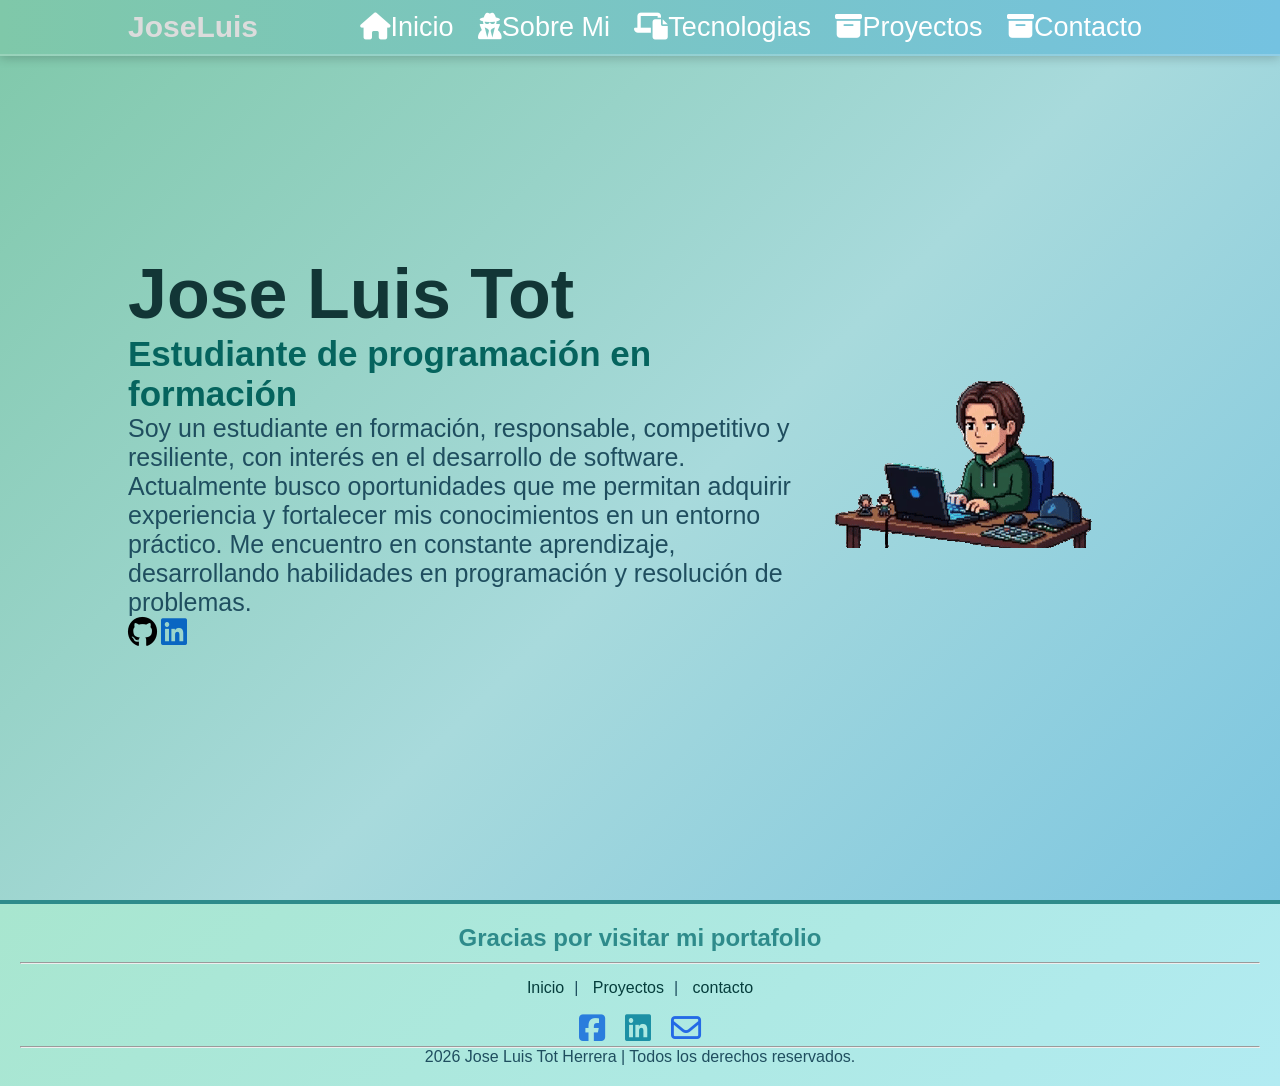
==== index.html @ 1c156030 "fix: :sparkles: Cree el pie de la pagina Creacion del pie de pagina y el estilo tambien" ====
<!DOCTYPE html>
<html lang="en">
<head>
    <meta charset="UTF-8">
    <meta name="viewport" content="width=device-width, initial-scale=1.0">
    <link rel="stylesheet" href="./estilo.css">
    <title>Document</title>
    <link rel="stylesheet" href="estilos.css">
    <link rel="stylesheet" href="https://cdnjs.cloudflare.com/ajax/libs/font-awesome/6.5.0/css/all.min.css">
<body>

    <header class="header">
        <h1 class="logo">JoseLuis</h1>
        <nav class="navbar">
            <a href="index.html"><i class="fa-solid fa-house"></i>Inicio</a>
            <a href="Sobremi.html"> <i class="fa-solid fa-user-secret"></i>Sobre Mi</a>
            <a href="Tecnologias.html"><i class="fa-solid fa-laptop-file"></i>Tecnologias</a>
            <a href="Proyectos.html"><i class="fa-solid fa-box-archive"></i>Proyectos</a>
            <a href="Contacto.html"><i class="fa-solid fa-box-archive"></i>Contacto</a>
        </nav>
    </header>

    <section class="Inicio">
        <div class="inicio-content">
            <h1>Jose Luis Tot</h1>
            <h3>Estudiante de programación en formación</h3>
            <p>Soy un estudiante en formación, responsable, competitivo y resiliente, con interés en el desarrollo de software. 
            Actualmente busco oportunidades que me permitan adquirir experiencia y fortalecer mis conocimientos en un entorno 
            práctico. Me encuentro en constante aprendizaje, desarrollando habilidades en programación y resolución de problemas.</p>
            <a href="https://github.com/Jose-langL" target="_blank"><i class="fa-brands fa-github" style="font-size: 30px; color:black"></i></a>
            <a href="https://www.linkedin.com/in/jose-luis-3a1300398/" target="_blank"><i class="fa-brands fa-linkedin" style="font-size: 30px; color: #0A66C2"></i></a>
        </div>
        <div class="imagen">
            <img src="Multimedia/2026-03-31-1774981279956-Picsart-BackgroundRemover (1).gif" alt="Avatar escribiendo">
        </div>
    </section>
    
    <footer class="piedepagina">
            <h2>Gracias por visitar mi portafolio</h2> <hr>
            <div class="piedepagina-links">
                <a href="index.html">Inicio</a>|
                <a href="Proyectos.html">Proyectos</a>|
                <a href="Contacto.html">contacto</a>
                <div class="RedesSociales">
                    <a href=""><i class="fa-brands fa-square-facebook" style="color: rgb(42, 125, 221);"></i></a>
                    <a href=""><i class="fa-brands fa-linkedin" style="color: rgb(28, 144, 165);"></i></a>
                    <a href=""><i class="fa-regular fa-envelope" style="color: rgb(36, 106, 230);"></i></a>
                    <hr>
                </div>
            </div>
            <p>2026 Jose Luis Tot Herrera | Todos los derechos reservados.</p>
    </footer>
</body>
</html>
---- estilos.css ----
/* Seccion inicio*/
body{
      background: linear-gradient(135deg, #7FC8A9, #A8DADC, #74C2E1);
}

*{
    margin: 0;
    padding: 0;
    box-sizing: border-box;
    font-family: 'Poppins', sans-serif;
}

.header {
    position: fixed;
    top: 0;
    left: 0;
    width: 100%;
    padding: 10px 10%;
    background: linear-gradient(90deg, #7FC8A9, #74C2E1);
    box-shadow: 0 2px 10px rgba(0, 0, 0, 0.2);
    border-bottom: 2px solid rgba(255, 255, 255, 0.2);
    display: flex;
    justify-content: space-between;
    align-items: center;     
    z-index: 100;
}

.logo{
    font-size: 30px;
    color:gainsboro;
    text-decoration: none;
    font-weight: 600;
}

.navbar a {
    font-size: 27px;
    color: #FFFFFF;
    text-decoration: none;
    font-weight: 200;
    margin-left: 10px;
    transition: 0.3s;
    margin-right: 10px;
    align-items: center;
}

.navbar a:hover{
    color: #82f1ad;
}

.navbar a:hover i{
    color: rgb(186, 234, 243);
    transform: scale(1.2);
}

.Inicio{
    height: 100vh;
    display: flex;
    align-items: center;
    padding: 0 10%;
}

.inicio-content{
    max-width: 900px;
}

.inicio-content h1{
    font-size: 70px;
    color: #123636;;
}

.inicio-content h3{
    font-size: 35px;
    color: #05645e;
}

.inicio-content p{
    font-size: 25px;
    color: #1F4E5F;
}

/* Apartado SobreMi*/
.Informacion{
    margin: 0;
    color: #1F4E5F;
    font-size: 28px; 
    padding: 80px 20px 20px;
    display: flex;
    flex-direction: column;
    gap: 3rem;
}

.Informacion-content {
    padding: 15px;
}

.Informacion-content h1 {
    color: #2E8B8B;
    font-size: 50px;
    display: flex;
    justify-content: center;
    align-items: center;
}

.Hobbies {
    flex: 1;
    border: 3px solid #71a793;
    border-radius: 20px;
    padding: 15px;
    max-width: 360px;
    background-color: #90f0cc;
    color: #1F4E5F
}


.Objetivos {
    flex: 1;
    border: 3px solid #5b9ab3;
    border-radius: 20px;
    padding: 15px;
    max-width: 360px;
    background-color: #8fd3ee;
    color: #1F4E5F
}

.Habilidades {
    flex: 1;
    border: 3px solid #63aa7e;
    border-radius: 20px;
    padding: 15px;
    max-width: 360px;
   background-color: #8df5b4;
   color: #1F4E5F
}

/* Apartado Tecnologias */
.Tecnologias {
    position: relative;
    max-width: 600px;
    padding:0px 20px 20px
}

.skill {
    max-width: 600px;
    margin: 20px 0;
    font-size: 25px;
    width: 100%;
    display: flex;
    flex-direction: column;
    border-radius: 10px;
    color: rgb(248, 248, 248);
    padding: 1% 8px;
}

.skill p {
    width: 100%;
    display: flex;
    justify-content: space-between;
    align-items: center;
    gap: 8px;
    padding: 6px 8px;
}

.Progreso{
    position: relative;
    width: 100%;
    height: 8px;
    background: rgba(255, 255, 255, 0.966);
    border-radius:500px;
    overflow: hidden;
    margin: 5px 0;
    padding: 0 8px;
}

.Progreso::before{
    content: '';
    left: 0;
    position: absolute;
    width: var(--wth);
    height: 100%;
    background: linear-gradient(90deg, #0EA5E9, #38BDF8);
}

.Titulo{
    padding-top: 75px;
    margin: 0;
    padding-bottom: 1rem;
    color: #2E8B8B;
    font-size: 28px; 
    margin-bottom: 1.5rem;
}

/* Apartado Proyectos */
#Proyectos {
   background: linear-gradient(135deg, #7FC8A9, #A8DADC, #74C2E1);
}
 
.proy-wrapper {
    padding: 70px 10% 60px;
}
 
.proy-header {
    text-align: center;
    margin-bottom: 44px;
}
 
.proy-header h1 {
    font-size: 48px;
    font-weight: 600;
    color: #2a9d8f;
    margin: 0 0 14px;
}
 
.proy-header p {
    font-size: 16px;
    color: #3d7a74;
    max-width: 620px;
    margin: 0 auto;
    line-height: 1.7;
}
 
.proy-grid {
    display: flex;
    flex-wrap: wrap;
    gap: 22px;
    justify-content: center;
}


.proy-card {
    background: #ffffff;
    border-radius: 18px;
    padding: 20px 20px 18px;
    width: 280px;
    display: flex;
    flex-direction: column;
    box-shadow: 0 4px 20px rgba(0, 0, 0, 0.09);
    transition: transform 0.25s ease, box-shadow 0.25s ease;
}
 
.proy-card:hover {
    transform: translateY(-6px);
    box-shadow: 0 10px 32px rgba(0, 0, 0, 0.14);
}
 
.proy-badge {
    display: inline-block;
    font-size: 11px;
    font-weight: 600;
    border-radius: 20px;
    padding: 3px 12px;
    margin-bottom: 14px;
    width: fit-content;
}
 
.badge-green { background: #d4f5d0; color: #276221; }
.badge-cyan  { background: #c8f0ee; color: #1a6b66; }
.badge-amber { background: #fde8c0; color: #7a4500; }
 

.proy-card h2 {
    font-size: 24px;
    font-weight: 600;
    color: #2a9d8f;
    margin: 0 0 10px;
}
 
.proy-card p {
    font-size: 13.5px;
    color: #555555;
    line-height: 1.6;
    margin: 0 0 16px;
    flex: 1;
}
 
.proy-img-wrap {
    width: 100%;
    margin-bottom: 16px;
}
 
.proy-img {
    width: 100%;
    height: 200px;
    object-fit: contain;  
    border-radius: 10px;
    display: block;
    border: none;
}

.proy-techs {
    display: flex;
    flex-wrap: wrap;
    gap: 6px;
    align-items: center;
}
 
.tech {
    font-size: 11.5px;
    font-weight: 600;
    border-radius: 20px;
    padding: 4px 12px;
}

.Tecnologias_usadas { 
    background: #c8f0ee; 
    color: #1a6b66; 
    font-size: 12px; 
    font-weight: 600;
    border-radius: 20px; 
    padding: 4px 14px; 
}

/*Parte de contacto*/
.formulariocontacto{ 
    color: #183b47;
    min-height: 100vh;
    display: flex;
    align-items: center;
    justify-content: center;
}

.form{
    padding: 50px 50px;
    box-shadow: 0 0 20px rgb(0, 0, 0, 0.2);
    border-radius: 20px;
    text-align: center;
    width: 340px;
}

.input-group{
    display: flex;
    flex-direction: column;
    text-align: left;
    border: 2px solid #69b0b9;
    background-color: #c3edf3;
    border-radius:  25px;
    padding: 15px;
}

.input-group input[type="text"],
.input-group input[type="number"],
.input-group input[type="email"] {
    background-color: transparent;
    color: rgb(5, 101, 156);
    border: none;
    border-bottom: 1.5px solid #833983;
    width: 100%;
    outline: none;
    font-size: 15px;
}

.label{
    font-weight: 600px;
    margin-bottom: 30px;   
}

.input, textarea {
    padding: 17px 25px;
    border-radius: 25px;
    margin-bottom: 30px;
    background-color: #37a9b8;
    border: 2px solid #7FC8A9;
    outline: none;
    background-color: #F1F8E9;  
    color: white;
}

.input::placeholder, textarea::placeholder{
    color: #41a1d1;
}

.btn{
    font-size: 16px;
    color:  #ffffff;
    border: 1px solid #3782a0;
    border-radius: 25px;
    background: linear-gradient(135deg, #A8E6CF, #74C2E1, #F1F8E9);
    cursor: pointer;
    width: 150px;       
    padding: 12px;
    margin: 10px auto 0;
}

/*Pie de página*/
.piedepagina {
  background: linear-gradient(135deg, #A8E6CF, #B2EBF2); 
  color: #1F4E5F; 
  text-align: center;
  padding: 20px;
  border-top: 4px solid #2E8B8B; 
  font-family: 'Poppins', sans-serif;
}

.piedepagina h2 {
  color: #2E8B8B; 
  margin-bottom: 10px;
}

.piedepagina-links{
  margin-top: 15px;
}

.piedepagina-links a {
  color: #053d3c;;
  text-decoration: none;
  margin: 0 10px;
  transition: 0.3s ease;
}

.RedesSociales{
   margin-top: 15px;
}

.RedesSociales a{
  font-size: 30px;
  margin: 0 8px;
  transition: 0.3s ease;
}
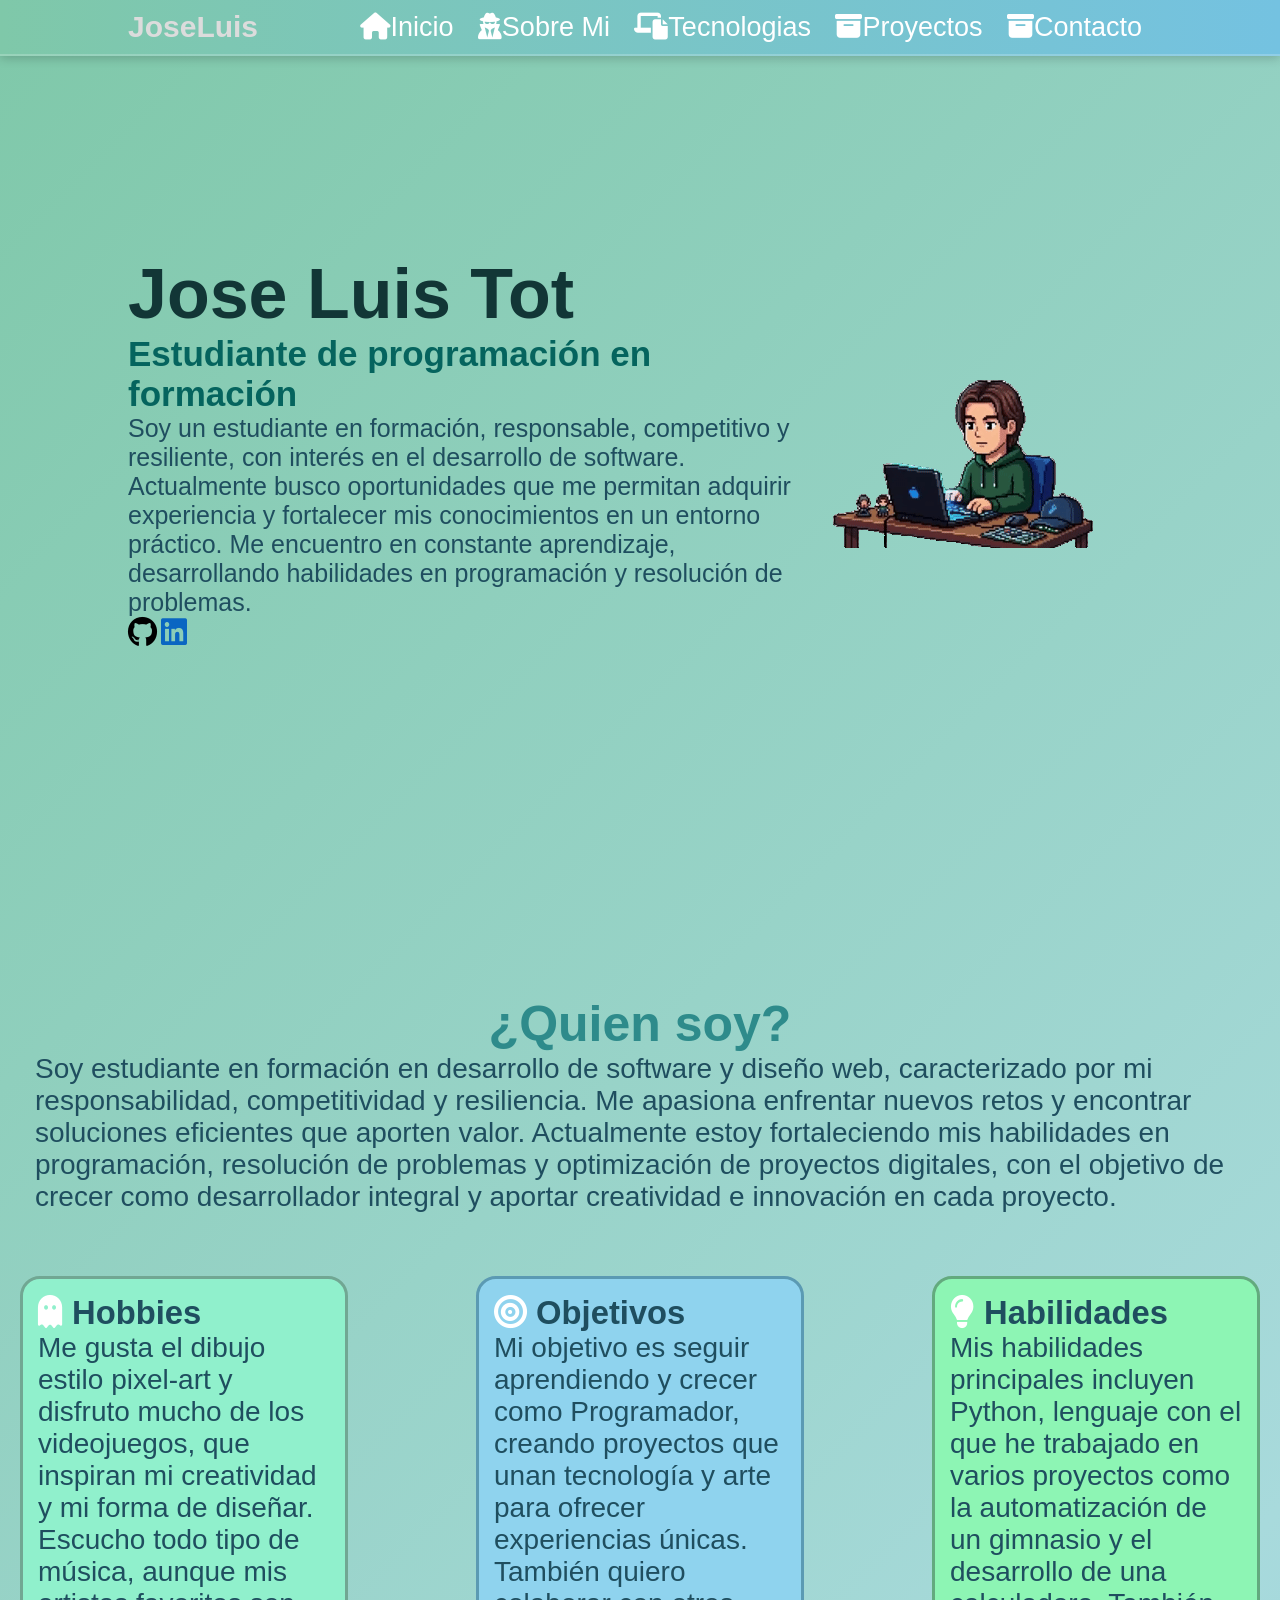
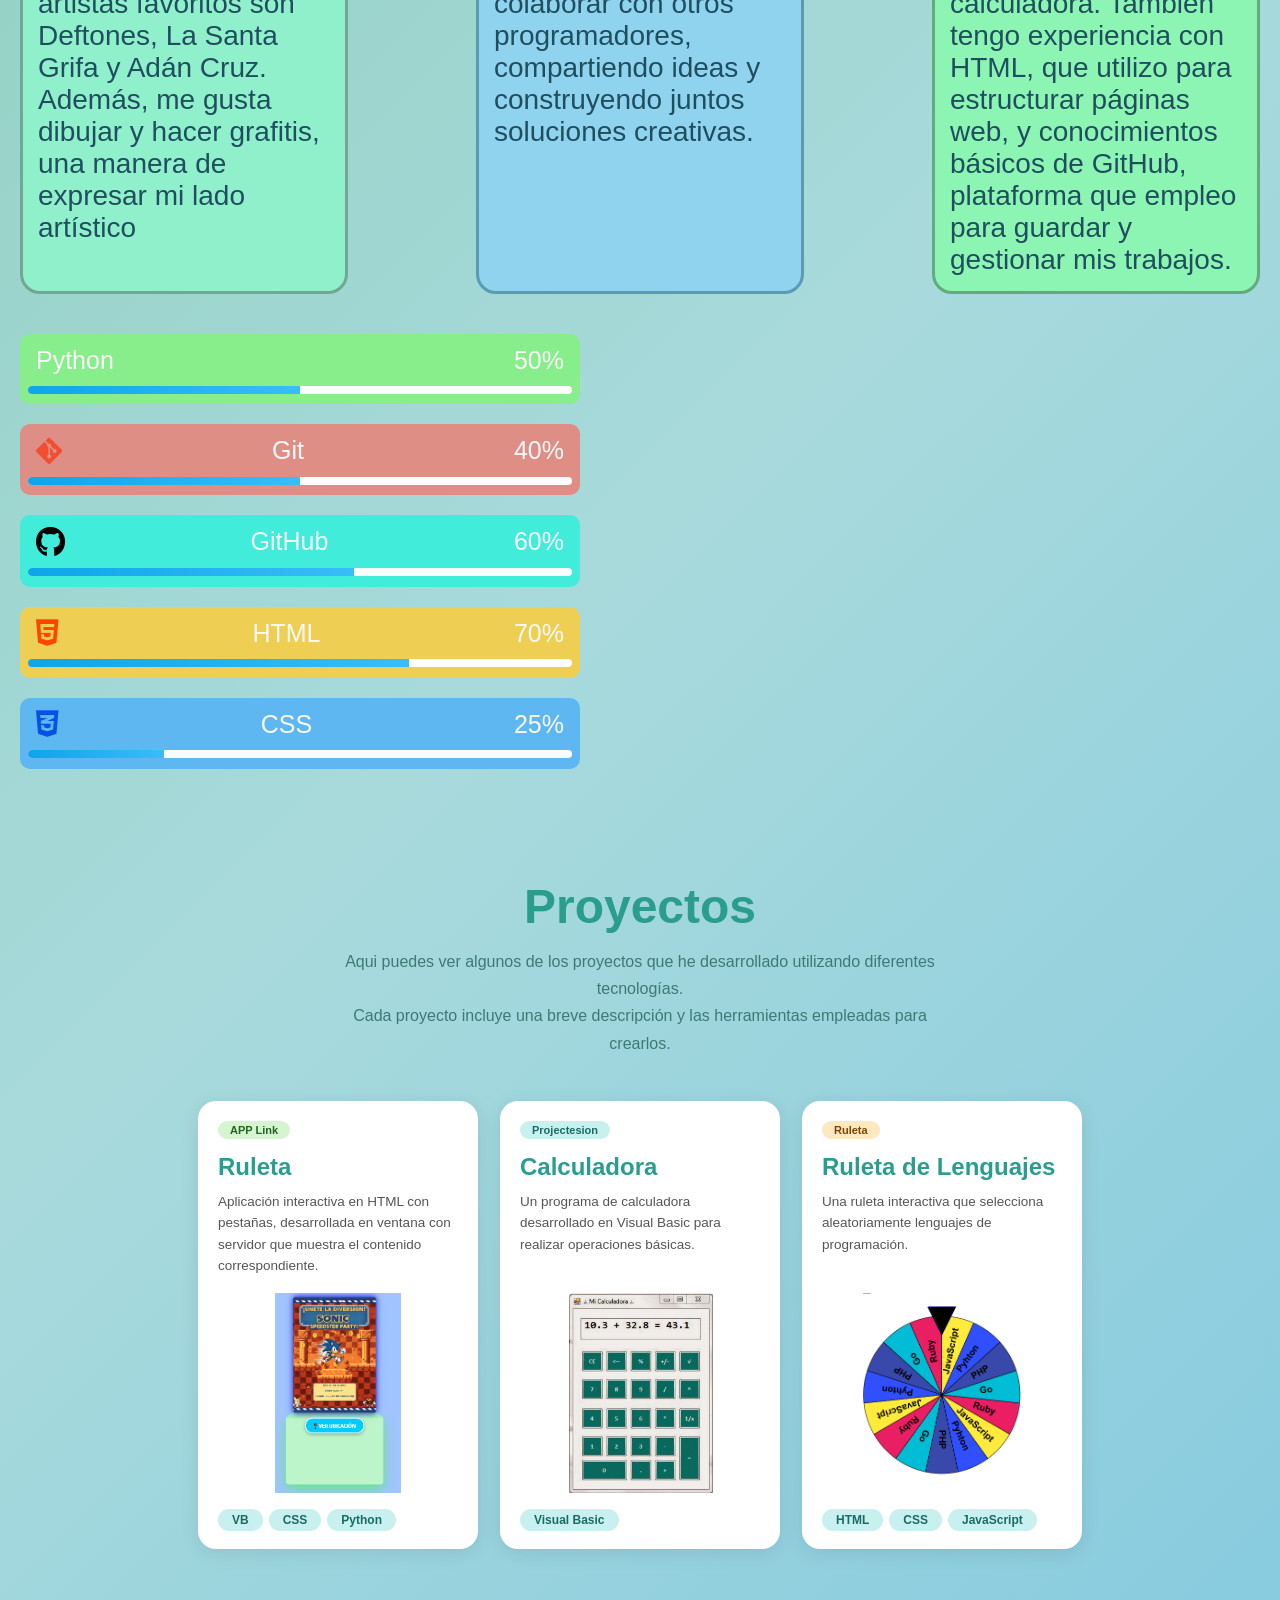
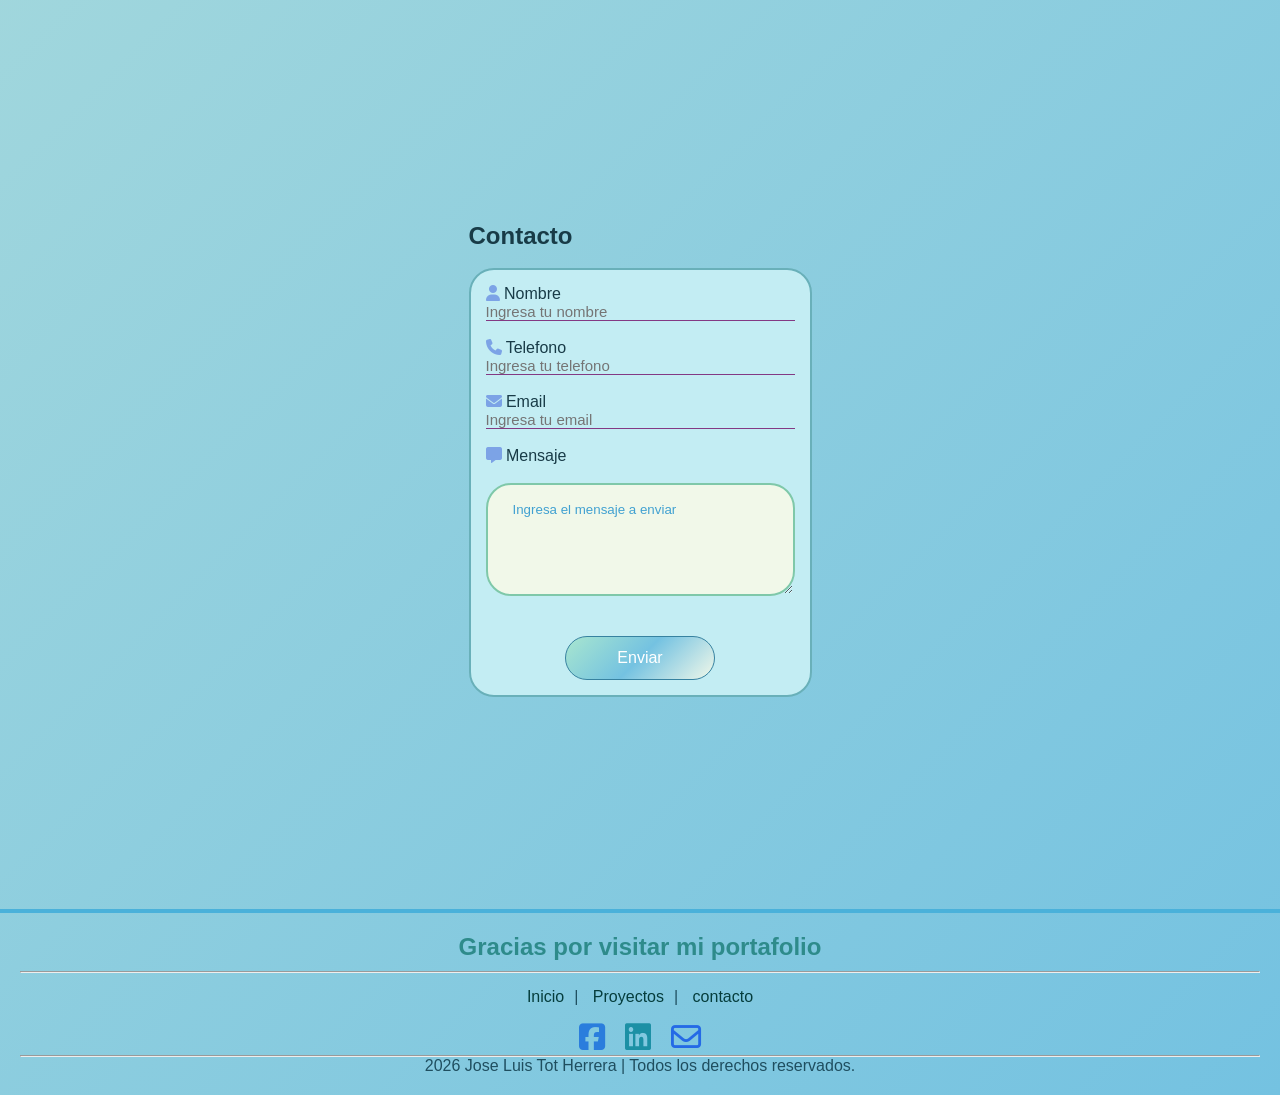
==== commit c757cdb7: "refactor: :recycle: Simplifique la estructura usando un solo archivo HTML Simplifique la estructura " ====
--- a/index.html
+++ b/index.html
@@ -34,6 +34,147 @@
             <img src="Multimedia/2026-03-31-1774981279956-Picsart-BackgroundRemover (1).gif" alt="Avatar escribiendo">
         </div>
     </section>
+
+    <section class="Informacion">
+        <div class="Informacion-content">
+            <h1>¿Quien soy?</h1>
+            <p>Soy estudiante en formación en desarrollo de software y diseño web,
+            caracterizado por mi responsabilidad, competitividad y resiliencia. Me apasiona enfrentar nuevos retos
+            y encontrar soluciones eficientes que aporten valor. Actualmente estoy fortaleciendo mis habilidades 
+            en programación, resolución de problemas y optimización de proyectos digitales, con el objetivo de crecer 
+            como desarrollador integral y aportar creatividad e innovación en cada proyecto.</p>
+        </div>
+        <div style="display: flex; gap: 8rem; flex-wrap: nowrap; width: 100%; ">
+            <div class="Hobbies">
+                <h3><i class="fa-solid fa-ghost" style="color: rgb(255, 255, 255);"></i>   Hobbies</h3>
+                <p>Me gusta el dibujo estilo pixel-art y disfruto mucho de los videojuegos, que inspiran mi 
+                creatividad y mi forma de diseñar. Escucho todo tipo de música, aunque mis artistas favoritos
+                son Deftones, La Santa Grifa y Adán Cruz. Además, me gusta dibujar y hacer grafitis, una manera
+                de expresar mi lado artístico</p>
+            </div>
+                <div class="Objetivos">
+                    <h3><i class="fa-solid fa-bullseye" style="color: rgb(255, 255, 255);"></i>  Objetivos</h3>
+                    <p>Mi objetivo es seguir aprendiendo y crecer como Programador, creando proyectos
+                    que unan tecnología y arte para ofrecer experiencias únicas. También quiero colaborar 
+                    con otros programadores, compartiendo ideas y construyendo juntos soluciones creativas.</p>
+                </div>
+                    <div class="Habilidades">
+                        <h3><i class="fa-solid fa-lightbulb" style="color: rgb(255, 255, 255);"></i>  Habilidades</h3>
+                        <p>Mis habilidades principales incluyen Python, lenguaje con el que he trabajado en varios 
+                        proyectos como la automatización de un gimnasio y el desarrollo de una calculadora. También tengo
+                        experiencia con HTML, que utilizo para estructurar páginas web, y conocimientos básicos de GitHub, 
+                        plataforma que empleo para guardar y gestionar mis trabajos.</p>
+                    </div>
+        </div>
+    </section>
+
+    <section class="Tecnologias">
+        <div class="skill" style="background-color: #88ee8b">
+            <p><span>Python</span>50%</p>
+            <div class="Progreso"  style="--wth:50%"></div>
+        </div>
+        <div class="skill"  style="background-color: #df8e85">
+            <p><i class="fa-brands fa-git-alt" style="font-size: 30px; color: #f14e32"></i><span>Git</span>40%</p>
+            <div class="Progreso" style="--wth:50%"></div>
+        </div>
+        <div class="skill" style=" background-color: #41ecdb;">
+            <p><i class="fa-brands fa-github" style="font-size: 30px; color: black;"></i><span>GitHub</span>60%</p>
+            <div class="Progreso" style="--wth:60%"></div>
+        </div>
+        <div class="skill"  style=" background-color: #eecf54">
+            <p><i class="fa-brands fa-html5" style="font-size: 30px; color: orangered;"></i><span>HTML</span>70%</p>
+            <div class="Progreso" style="--wth:70%"></div>
+        </div>
+        <div class="skill" style="background-color: #5fb7f1">
+            <p><i class="fa-brands fa-css3-alt" style="font-size: 30px; color:rgb(9, 80, 231);"></i><span>CSS</span>25%</p>
+            <div class="Progreso" style="--wth:25%"></div>
+        </div>
+    </section>
+
+      <section id="Proyectos">
+  <div class="proy-wrapper">
+ 
+    <div class="proy-header">
+      <h1>Proyectos</h1>
+      <p>
+        Aqui puedes ver algunos de los proyectos que he desarrollado utilizando diferentes tecnologías.<br>
+        Cada proyecto incluye una breve descripción y las herramientas empleadas para crearlos.
+      </p>
+    </div>
+ 
+    <div class="proy-grid">
+ 
+      <!-- Proyecto 1 -->
+      <div class="proy-card">
+        <span class="proy-badge badge-green">APP Link</span>
+        <h2>Ruleta</h2>
+        <p>Aplicación interactiva en HTML con pestañas, desarrollada en ventana con servidor que muestra el contenido correspondiente.</p>
+        <div class="proy-img-wrap">
+          <img src="Multimedia/invitacio.png" alt="Invitacion" class="proy-img">
+        </div>
+        <div class="proy-techs">
+          <span class="Tecnologias_usadas">VB</span>
+          <span class="Tecnologias_usadas">CSS</span>
+          <span class="Tecnologias_usadas">Python</span>
+        </div>
+      </div>
+ 
+      <!-- Proyecto 2 -->
+      <div class="proy-card">
+        <span class="proy-badge badge-cyan">Projectesion</span>
+        <h2>Calculadora</h2>
+        <p>Un programa de calculadora desarrollado en Visual Basic para realizar operaciones básicas.</p>
+        <div class="proy-img-wrap">
+          <img src="Multimedia/calculadora.png" alt="Calculadora" class="proy-img">
+        </div>
+        <div class="proy-techs">
+          <span class="Tecnologias_usadas"> Visual Basic</span>
+        </div>
+      </div>
+ 
+      <!-- Proyecto 3 -->
+      <div class="proy-card">
+        <span class="proy-badge badge-amber">Ruleta</span>
+        <h2>Ruleta de Lenguajes</h2>
+        <p>Una ruleta interactiva que selecciona aleatoriamente lenguajes de programación.</p>
+        <div class="proy-img-wrap">
+          <img src="Multimedia/ruleta1.png" alt="Ruleta de Lenguajes" class="proy-img">
+        </div>
+        <div class="proy-techs">
+          <span class="Tecnologias_usadas">HTML</span>
+          <span class="Tecnologias_usadas">CSS</span>
+          <span class="Tecnologias_usadas">JavaScript</span>
+        </div>
+      </div>
+      
+    </div>
+  </div>
+</section>
+
+<section class="formulariocontacto">
+        <div class="form-wrapper">
+        <form action="https://formsubmit.co/totherrerajoseluis@gmail.com" method="POST">
+            <h2>Contacto</h2><br>
+            <div class="input-group">
+                <label for="name"><i class="fa-solid fa-user" style="color: rgb(124, 163, 230);"></i>  Nombre</label>
+                <input type="text" name="name" id="name" placeholder="Ingresa tu nombre"><br>
+
+                <label for="telefono"><i class="fa-solid fa-phone" style="color: rgb(124, 163, 230);"></i> Telefono</label>
+                <input type="number" name="telefono" id="telefono" placeholder="Ingresa tu telefono"><br>
+
+                <label for="correo"><i class="fa-solid fa-envelope" style="color: rgb(124, 163, 230);"></i> Email</label>
+                <input type="email" name="correo" id="correo" placeholder="Ingresa tu email"><br>
+
+                <label for="mensaje"><i class="fa-solid fa-message" style="color: rgb(124, 163, 230);"></i>  Mensaje</label> <br>
+                <textarea name="mensaje" id="mensaje" cols="30" rows="5" placeholder="Ingresa el mensaje a enviar"></textarea>
+
+                <input class="btn" type="submit" value="Enviar">
+
+                <input type="hidden" name="_next" value="https://127.0.0.1:5500">
+                <input type="hidden" name="_captcha" value="false">
+            </div>
+        </form>
+    </section>
     
     <footer class="piedepagina">
             <h2>Gracias por visitar mi portafolio</h2> <hr>
--- a/estilos.css
+++ b/estilos.css
@@ -190,10 +190,6 @@
 }
 
 /* Apartado Proyectos */
-#Proyectos {
-   background: linear-gradient(135deg, #7FC8A9, #A8DADC, #74C2E1);
-}
- 
 .proy-wrapper {
     padding: 70px 10% 60px;
 }
@@ -382,11 +378,10 @@
 
 /*Pie de página*/
 .piedepagina {
-  background: linear-gradient(135deg, #A8E6CF, #B2EBF2); 
   color: #1F4E5F; 
   text-align: center;
   padding: 20px;
-  border-top: 4px solid #2E8B8B; 
+  border-top: 4px solid #4ab1da; 
   font-family: 'Poppins', sans-serif;
 }
 
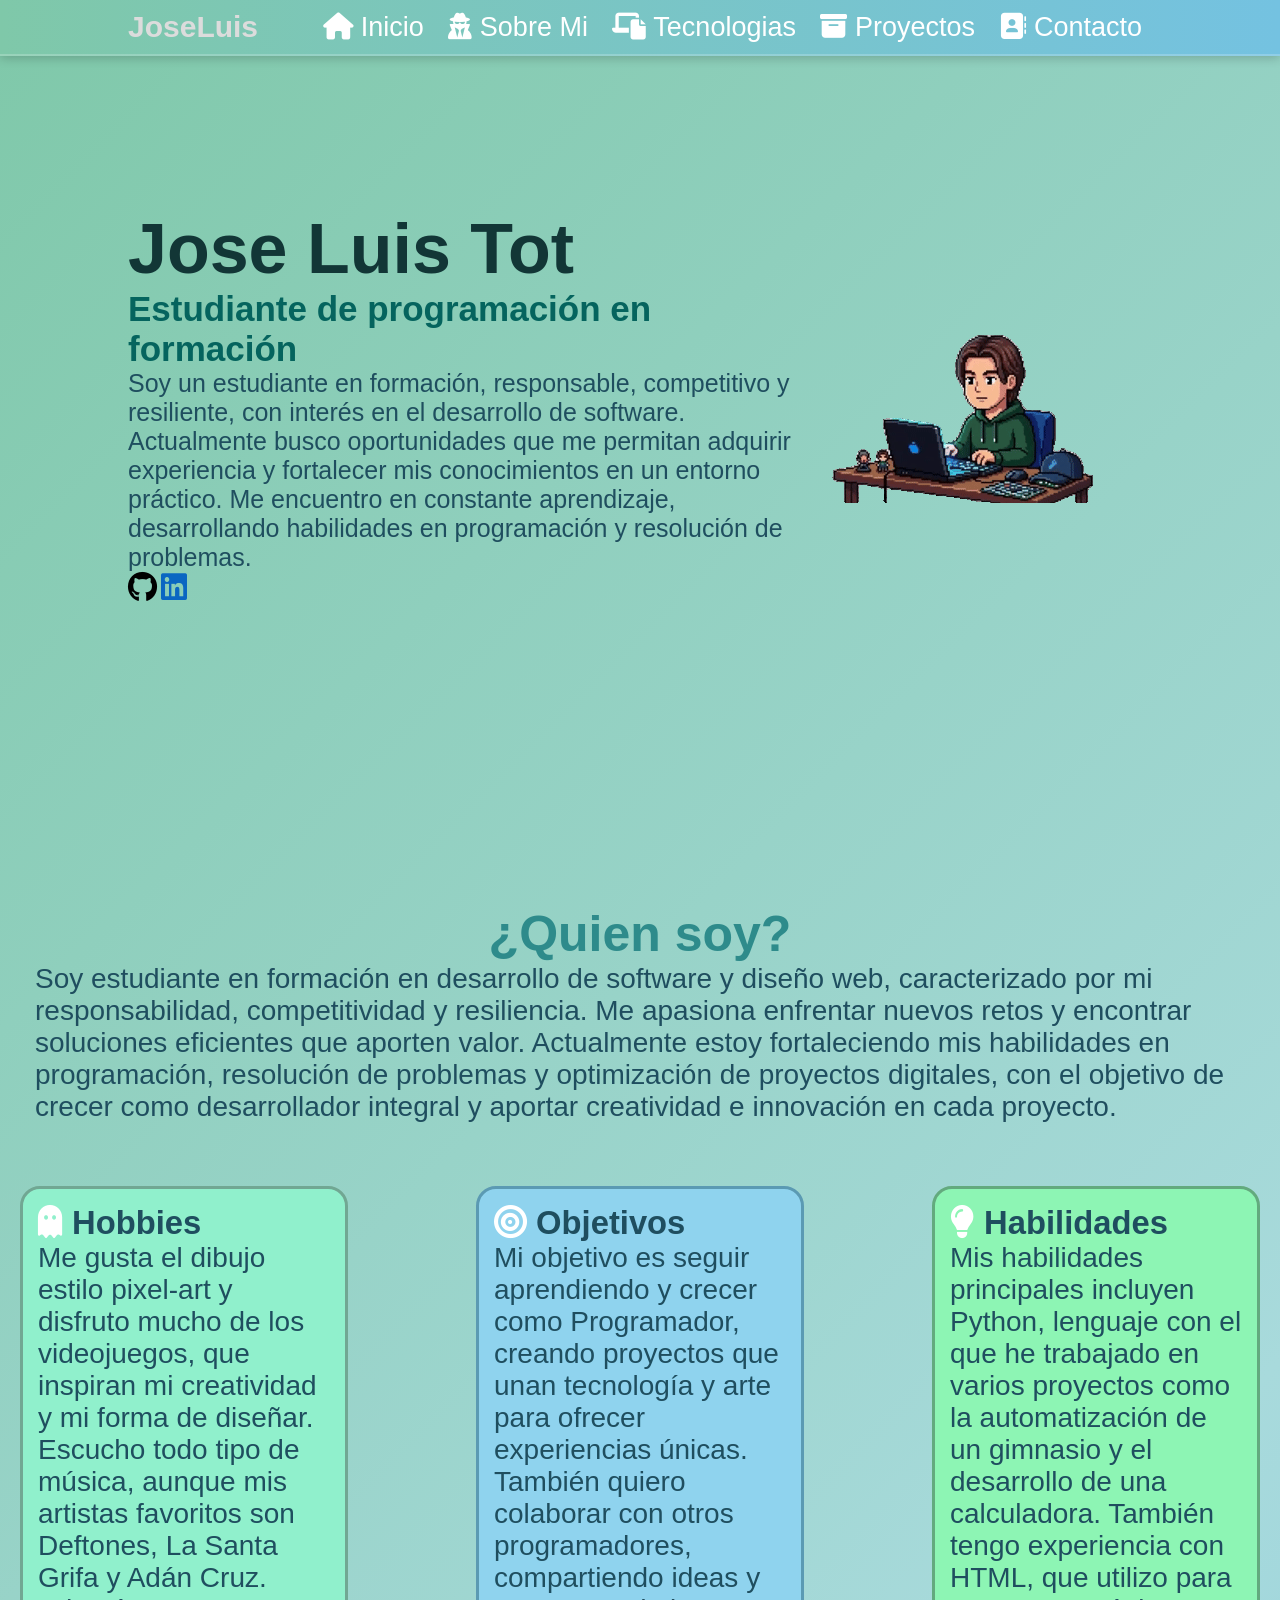
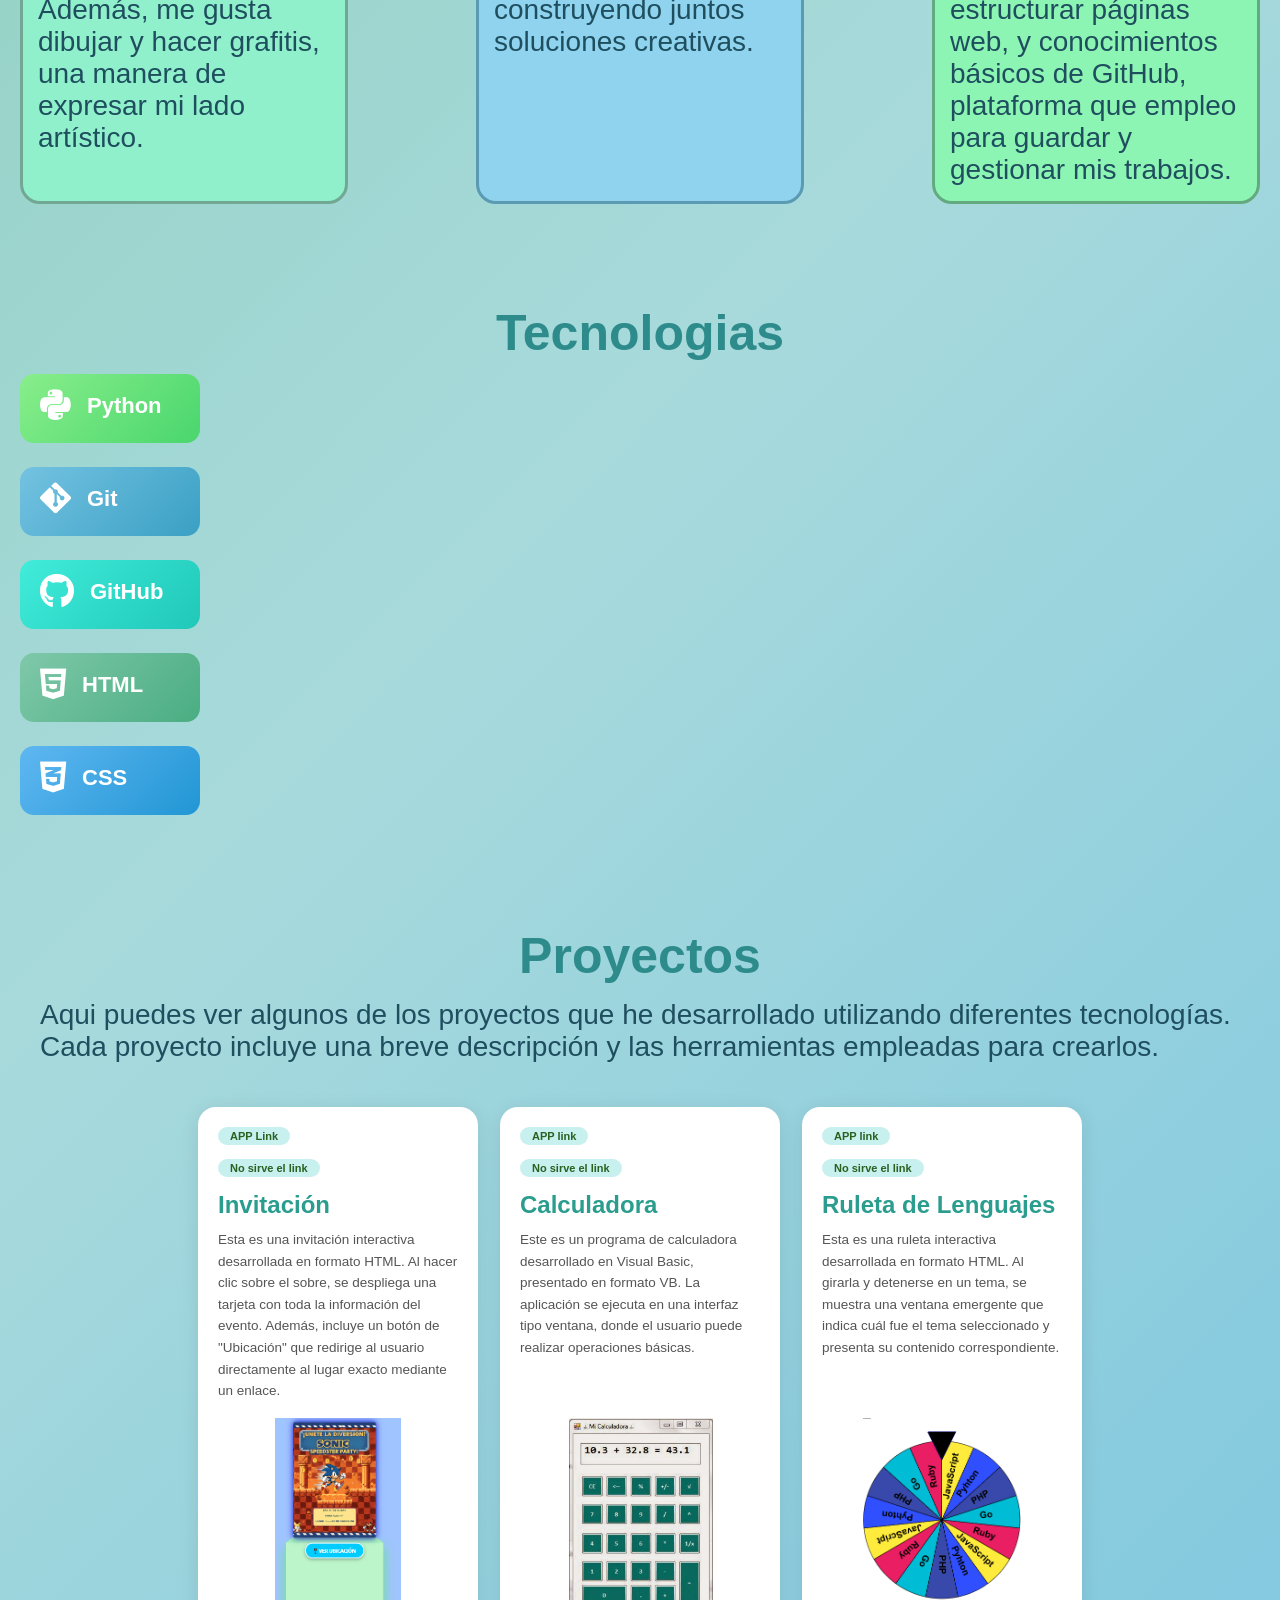
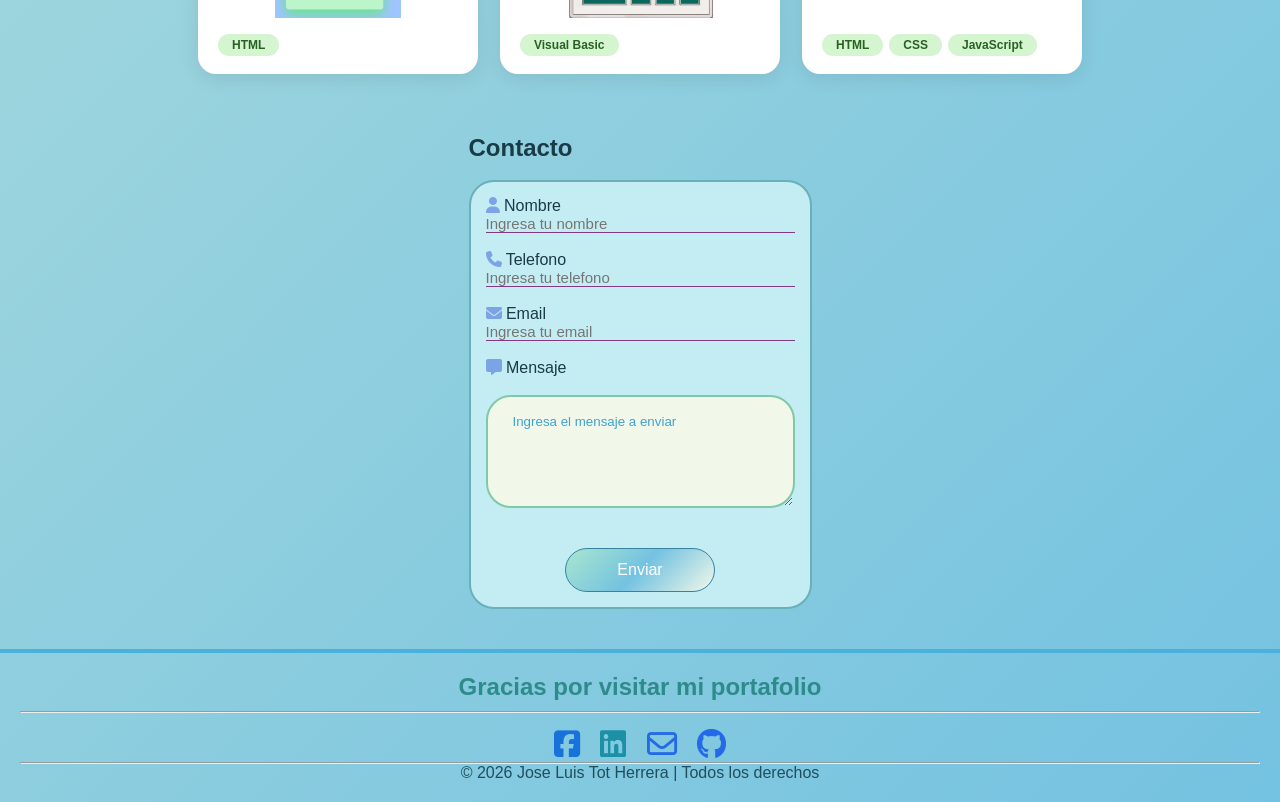
==== commit 5f8c054c: "refactor: :recycle: limpie el código y elimine funciones y estilos innecesarios limpie el código y e" ====
--- a/index.html
+++ b/index.html
@@ -1,195 +1,230 @@
 <!DOCTYPE html>
-<html lang="en">
+<html lang="es">
 <head>
     <meta charset="UTF-8">
     <meta name="viewport" content="width=device-width, initial-scale=1.0">
-    <link rel="stylesheet" href="./estilo.css">
-    <title>Document</title>
+    <title>Jose Luis Tot | Portafolio</title>
     <link rel="stylesheet" href="estilos.css">
     <link rel="stylesheet" href="https://cdnjs.cloudflare.com/ajax/libs/font-awesome/6.5.0/css/all.min.css">
+</head>
 <body>
 
+    <!--HEADER-->
     <header class="header">
         <h1 class="logo">JoseLuis</h1>
         <nav class="navbar">
-            <a href="index.html"><i class="fa-solid fa-house"></i>Inicio</a>
-            <a href="Sobremi.html"> <i class="fa-solid fa-user-secret"></i>Sobre Mi</a>
-            <a href="Tecnologias.html"><i class="fa-solid fa-laptop-file"></i>Tecnologias</a>
-            <a href="Proyectos.html"><i class="fa-solid fa-box-archive"></i>Proyectos</a>
-            <a href="Contacto.html"><i class="fa-solid fa-box-archive"></i>Contacto</a>
+            <a href="#Nav_Inicio"><i class="fa-solid fa-house"></i> Inicio</a>
+            <a href="#Nav_Sobremi"><i class="fa-solid fa-user-secret"></i> Sobre Mi</a>
+            <a href="#Nav_Tecnologias"><i class="fa-solid fa-laptop-file"></i> Tecnologias</a>
+            <a href="#Nav_Proyectos"><i class="fa-solid fa-box-archive"></i> Proyectos</a>
+            <a href="#Nav_contacto"><i class="fa-solid fa-address-book"></i> Contacto</a>
         </nav>
     </header>
 
-    <section class="Inicio">
-        <div class="inicio-content">
-            <h1>Jose Luis Tot</h1>
-            <h3>Estudiante de programación en formación</h3>
-            <p>Soy un estudiante en formación, responsable, competitivo y resiliente, con interés en el desarrollo de software. 
-            Actualmente busco oportunidades que me permitan adquirir experiencia y fortalecer mis conocimientos en un entorno 
-            práctico. Me encuentro en constante aprendizaje, desarrollando habilidades en programación y resolución de problemas.</p>
-            <a href="https://github.com/Jose-langL" target="_blank"><i class="fa-brands fa-github" style="font-size: 30px; color:black"></i></a>
-            <a href="https://www.linkedin.com/in/jose-luis-3a1300398/" target="_blank"><i class="fa-brands fa-linkedin" style="font-size: 30px; color: #0A66C2"></i></a>
-        </div>
-        <div class="imagen">
-            <img src="Multimedia/2026-03-31-1774981279956-Picsart-BackgroundRemover (1).gif" alt="Avatar escribiendo">
-        </div>
-    </section>
-
-    <section class="Informacion">
-        <div class="Informacion-content">
-            <h1>¿Quien soy?</h1>
-            <p>Soy estudiante en formación en desarrollo de software y diseño web,
-            caracterizado por mi responsabilidad, competitividad y resiliencia. Me apasiona enfrentar nuevos retos
-            y encontrar soluciones eficientes que aporten valor. Actualmente estoy fortaleciendo mis habilidades 
-            en programación, resolución de problemas y optimización de proyectos digitales, con el objetivo de crecer 
-            como desarrollador integral y aportar creatividad e innovación en cada proyecto.</p>
-        </div>
-        <div style="display: flex; gap: 8rem; flex-wrap: nowrap; width: 100%; ">
-            <div class="Hobbies">
-                <h3><i class="fa-solid fa-ghost" style="color: rgb(255, 255, 255);"></i>   Hobbies</h3>
-                <p>Me gusta el dibujo estilo pixel-art y disfruto mucho de los videojuegos, que inspiran mi 
-                creatividad y mi forma de diseñar. Escucho todo tipo de música, aunque mis artistas favoritos
-                son Deftones, La Santa Grifa y Adán Cruz. Además, me gusta dibujar y hacer grafitis, una manera
-                de expresar mi lado artístico</p>
-            </div>
+    <!--INICIO-->
+    <section id="Nav_Inicio">
+        <div class="Inicio">
+            <div class="inicio-content">
+                <h1>Jose Luis Tot</h1>
+                <h3>Estudiante de programación en formación</h3>
+                <p>Soy un estudiante en formación, responsable, competitivo y resiliente, con interés en el desarrollo de software.
+                Actualmente busco oportunidades que me permitan adquirir experiencia y fortalecer mis conocimientos en un entorno
+                práctico. Me encuentro en constante aprendizaje, desarrollando habilidades en programación y resolución de problemas.</p>
+                <a href="https://github.com/Jose-langL" target="_blank"><i class="fa-brands fa-github" style="font-size: 30px; color: black;"></i></a>
+                <a href="https://www.linkedin.com/in/jose-luis-3a1300398/" target="_blank"><i class="fa-brands fa-linkedin" style="font-size: 30px; color: #0A66C2;"></i></a>
+            </div>
+            <div class="imagen">
+                <img src="Multimedia/2026-03-31-1774981279956-Picsart-BackgroundRemover (1).gif" alt="Avatar escribiendo">
+            </div>
+        </div>
+    </section>
+
+    <!--SOBRE MI-->
+    <section id="Nav_Sobremi">
+        <div class="Informacion">
+            <div class="Informacion-content">
+                <h1>¿Quien soy?</h1>
+                <p>Soy estudiante en formación en desarrollo de software y diseño web,
+                caracterizado por mi responsabilidad, competitividad y resiliencia. Me apasiona enfrentar nuevos retos
+                y encontrar soluciones eficientes que aporten valor. Actualmente estoy fortaleciendo mis habilidades
+                en programación, resolución de problemas y optimización de proyectos digitales, con el objetivo de crecer
+                como desarrollador integral y aportar creatividad e innovación en cada proyecto.</p>
+            </div>
+            <div style="display: flex; gap: 8rem; flex-wrap: wrap; width: 100%;">
+                <div class="Hobbies">
+                    <h3><i class="fa-solid fa-ghost" style="color: rgb(255, 255, 255);"></i> Hobbies</h3>
+                    <p>Me gusta el dibujo estilo pixel-art y disfruto mucho de los videojuegos, que inspiran mi
+                    creatividad y mi forma de diseñar. Escucho todo tipo de música, aunque mis artistas favoritos
+                    son Deftones, La Santa Grifa y Adán Cruz. Además, me gusta dibujar y hacer grafitis, una manera
+                    de expresar mi lado artístico.</p>
+                </div>
                 <div class="Objetivos">
-                    <h3><i class="fa-solid fa-bullseye" style="color: rgb(255, 255, 255);"></i>  Objetivos</h3>
+                    <h3><i class="fa-solid fa-bullseye" style="color: rgb(255, 255, 255);"></i> Objetivos</h3>
                     <p>Mi objetivo es seguir aprendiendo y crecer como Programador, creando proyectos
-                    que unan tecnología y arte para ofrecer experiencias únicas. También quiero colaborar 
+                    que unan tecnología y arte para ofrecer experiencias únicas. También quiero colaborar
                     con otros programadores, compartiendo ideas y construyendo juntos soluciones creativas.</p>
                 </div>
-                    <div class="Habilidades">
-                        <h3><i class="fa-solid fa-lightbulb" style="color: rgb(255, 255, 255);"></i>  Habilidades</h3>
-                        <p>Mis habilidades principales incluyen Python, lenguaje con el que he trabajado en varios 
-                        proyectos como la automatización de un gimnasio y el desarrollo de una calculadora. También tengo
-                        experiencia con HTML, que utilizo para estructurar páginas web, y conocimientos básicos de GitHub, 
-                        plataforma que empleo para guardar y gestionar mis trabajos.</p>
-                    </div>
-        </div>
-    </section>
-
-    <section class="Tecnologias">
-        <div class="skill" style="background-color: #88ee8b">
-            <p><span>Python</span>50%</p>
-            <div class="Progreso"  style="--wth:50%"></div>
-        </div>
-        <div class="skill"  style="background-color: #df8e85">
-            <p><i class="fa-brands fa-git-alt" style="font-size: 30px; color: #f14e32"></i><span>Git</span>40%</p>
-            <div class="Progreso" style="--wth:50%"></div>
-        </div>
-        <div class="skill" style=" background-color: #41ecdb;">
-            <p><i class="fa-brands fa-github" style="font-size: 30px; color: black;"></i><span>GitHub</span>60%</p>
-            <div class="Progreso" style="--wth:60%"></div>
-        </div>
-        <div class="skill"  style=" background-color: #eecf54">
-            <p><i class="fa-brands fa-html5" style="font-size: 30px; color: orangered;"></i><span>HTML</span>70%</p>
-            <div class="Progreso" style="--wth:70%"></div>
-        </div>
-        <div class="skill" style="background-color: #5fb7f1">
-            <p><i class="fa-brands fa-css3-alt" style="font-size: 30px; color:rgb(9, 80, 231);"></i><span>CSS</span>25%</p>
-            <div class="Progreso" style="--wth:25%"></div>
-        </div>
-    </section>
-
-      <section id="Proyectos">
-  <div class="proy-wrapper">
- 
-    <div class="proy-header">
-      <h1>Proyectos</h1>
-      <p>
-        Aqui puedes ver algunos de los proyectos que he desarrollado utilizando diferentes tecnologías.<br>
-        Cada proyecto incluye una breve descripción y las herramientas empleadas para crearlos.
-      </p>
+                <div class="Habilidades">
+                    <h3><i class="fa-solid fa-lightbulb" style="color: rgb(255, 255, 255);"></i> Habilidades</h3>
+                    <p>Mis habilidades principales incluyen Python, lenguaje con el que he trabajado en varios
+                    proyectos como la automatización de un gimnasio y el desarrollo de una calculadora. También tengo
+                    experiencia con HTML, que utilizo para estructurar páginas web, y conocimientos básicos de GitHub,
+                    plataforma que empleo para guardar y gestionar mis trabajos.</p>
+                </div>
+            </div>
+        </div>
+    </section>
+
+    <!--TECNOLOGÍAS-->
+  <section id="Nav_Tecnologias">
+    <div class="Tecnologias">
+        <h1>Tecnologias</h1>
+
+        <div class="skill" style="background: linear-gradient(135deg, #88ee8b, #4ad66d);">
+            <div class="skill-info">
+                <i class="fa-brands fa-python" style="font-size: 35px; color: #fff;"></i>
+                <span>Python</span>
+            </div> 
+        </div>
+
+        <div class="skill" style="background: linear-gradient(135deg, #74C2E1, #3aa0c4);">
+            <div class="skill-info">
+                <i class="fa-brands fa-git-alt" style="font-size: 35px; color: #fff;"></i>
+                <span>Git</span>
+            </div>
+        </div>
+
+        <div class="skill" style="background: linear-gradient(135deg, #41ecdb, #1fc8b8);">
+            <div class="skill-info">
+                <i class="fa-brands fa-github" style="font-size: 35px; color: #fff;"></i>
+                <span>GitHub</span>
+            </div>
+        </div>
+
+        <div class="skill" style="background: linear-gradient(135deg, #7FC8A9, #4aad82);">
+            <div class="skill-info">
+                <i class="fa-brands fa-html5" style="font-size: 35px; color: #fff;"></i>
+                <span>HTML</span>
+            </div>
+        </div>
+
+        <div class="skill" style="background: linear-gradient(135deg, #5fb7f1, #2196d4);">
+            <div class="skill-info">
+                <i class="fa-brands fa-css3-alt" style="font-size: 35px; color: #fff;"></i>
+                <span>CSS</span>
+            </div>
+        </div>
+
     </div>
- 
-    <div class="proy-grid">
- 
-      <!-- Proyecto 1 -->
-      <div class="proy-card">
-        <span class="proy-badge badge-green">APP Link</span>
-        <h2>Ruleta</h2>
-        <p>Aplicación interactiva en HTML con pestañas, desarrollada en ventana con servidor que muestra el contenido correspondiente.</p>
-        <div class="proy-img-wrap">
-          <img src="Multimedia/invitacio.png" alt="Invitacion" class="proy-img">
-        </div>
-        <div class="proy-techs">
-          <span class="Tecnologias_usadas">VB</span>
-          <span class="Tecnologias_usadas">CSS</span>
-          <span class="Tecnologias_usadas">Python</span>
-        </div>
-      </div>
- 
-      <!-- Proyecto 2 -->
-      <div class="proy-card">
-        <span class="proy-badge badge-cyan">Projectesion</span>
-        <h2>Calculadora</h2>
-        <p>Un programa de calculadora desarrollado en Visual Basic para realizar operaciones básicas.</p>
-        <div class="proy-img-wrap">
-          <img src="Multimedia/calculadora.png" alt="Calculadora" class="proy-img">
-        </div>
-        <div class="proy-techs">
-          <span class="Tecnologias_usadas"> Visual Basic</span>
-        </div>
-      </div>
- 
-      <!-- Proyecto 3 -->
-      <div class="proy-card">
-        <span class="proy-badge badge-amber">Ruleta</span>
-        <h2>Ruleta de Lenguajes</h2>
-        <p>Una ruleta interactiva que selecciona aleatoriamente lenguajes de programación.</p>
-        <div class="proy-img-wrap">
-          <img src="Multimedia/ruleta1.png" alt="Ruleta de Lenguajes" class="proy-img">
-        </div>
-        <div class="proy-techs">
-          <span class="Tecnologias_usadas">HTML</span>
-          <span class="Tecnologias_usadas">CSS</span>
-          <span class="Tecnologias_usadas">JavaScript</span>
-        </div>
-      </div>
-      
-    </div>
-  </div>
 </section>
 
-<section class="formulariocontacto">
-        <div class="form-wrapper">
-        <form action="https://formsubmit.co/totherrerajoseluis@gmail.com" method="POST">
-            <h2>Contacto</h2><br>
-            <div class="input-group">
-                <label for="name"><i class="fa-solid fa-user" style="color: rgb(124, 163, 230);"></i>  Nombre</label>
-                <input type="text" name="name" id="name" placeholder="Ingresa tu nombre"><br>
-
-                <label for="telefono"><i class="fa-solid fa-phone" style="color: rgb(124, 163, 230);"></i> Telefono</label>
-                <input type="number" name="telefono" id="telefono" placeholder="Ingresa tu telefono"><br>
-
-                <label for="correo"><i class="fa-solid fa-envelope" style="color: rgb(124, 163, 230);"></i> Email</label>
-                <input type="email" name="correo" id="correo" placeholder="Ingresa tu email"><br>
-
-                <label for="mensaje"><i class="fa-solid fa-message" style="color: rgb(124, 163, 230);"></i>  Mensaje</label> <br>
-                <textarea name="mensaje" id="mensaje" cols="30" rows="5" placeholder="Ingresa el mensaje a enviar"></textarea>
-
-                <input class="btn" type="submit" value="Enviar">
-
-                <input type="hidden" name="_next" value="https://127.0.0.1:5500">
-                <input type="hidden" name="_captcha" value="false">
-            </div>
-        </form>
-    </section>
-    
+    <!--PROYECTOS-->
+    <section id="Nav_Proyectos">
+        <div class="proyectos_contendio">
+
+            <div class="proyecto_header">
+                <h1>Proyectos</h1>
+                <p>
+                    Aqui puedes ver algunos de los proyectos que he desarrollado utilizando diferentes tecnologías.
+                    Cada proyecto incluye una breve descripción y las herramientas empleadas para crearlos.
+                </p>
+            </div>
+
+            <div class="tarjeta_contenido">
+
+                <!-- Proyecto 1 -->
+                <div class="proyectos_tarjeta">
+                    <span class="proyec_link">APP Link</span>
+                    <span class="proyec_link">No sirve el link</span>
+                    <h2>Invitación</h2>
+                    <p>Esta es una invitación interactiva desarrollada en formato HTML. Al hacer
+                    clic sobre el sobre, se despliega una tarjeta con toda la información del evento.
+                    Además, incluye un botón de "Ubicación" que redirige al usuario directamente al lugar exacto
+                    mediante un enlace.</p>
+                    <div class="proyec-img-wrap">
+                        <img src="Multimedia/invitacio.png" alt="Invitacion" class="proyec-img">
+                    </div>
+                    <div class="proyec_Tecnologias">
+                        <span class="Tecnologias_usadas">HTML</span>
+                    </div>
+                </div>
+
+                <!-- Proyecto 2 -->
+                <div class="proyectos_tarjeta">
+                    <span class="proyec_link">APP link</span>
+                    <span class="proyec_link">No sirve el link</span>
+                    <h2>Calculadora</h2>
+                    <p>Este es un programa de calculadora desarrollado en Visual Basic, presentado en formato VB.
+                    La aplicación se ejecuta en una interfaz tipo ventana, donde el usuario puede realizar
+                    operaciones básicas.</p>
+                    <div class="proyec-img-wrap">
+                        <img src="Multimedia/calculadora.png" alt="Calculadora" class="proyec-img">
+                    </div>
+                    <div class="proyec_Tecnologias">
+                        <span class="Tecnologias_usadas">Visual Basic</span>
+                    </div>
+                </div>
+
+                <!-- Proyecto 3 -->
+                <div class="proyectos_tarjeta">
+                    <span class="proyec_link">APP link</span>
+                    <span class="proyec_link">No sirve el link</span>
+                    <h2>Ruleta de Lenguajes</h2>
+                    <p>Esta es una ruleta interactiva desarrollada en formato HTML. Al girarla y detenerse
+                    en un tema, se muestra una ventana emergente que indica cuál fue el tema seleccionado y
+                    presenta su contenido correspondiente.</p>
+                    <div class="proyec-img-wrap">
+                        <img src="Multimedia/ruleta1.png" alt="Ruleta de Lenguajes" class="proyec-img">
+                    </div>
+                    <div class="proyec_Tecnologias">
+                        <span class="Tecnologias_usadas">HTML</span>
+                        <span class="Tecnologias_usadas">CSS</span>
+                        <span class="Tecnologias_usadas">JavaScript</span>
+                    </div>
+                </div>
+
+            </div>
+        </div>
+    </section>
+
+    <!--CONTACTO-->
+    <section id="Nav_contacto">
+        <div class="formulariocontacto">
+            <div class="form-wrapper">
+                <form action="https://formsubmit.co/totherrerajoseluis@gmail.com" method="POST">
+                    <h1>Contacto</h1><br>
+                    <div class="input-group">
+                        <label for="name"><i class="fa-solid fa-user" style="color: rgb(124, 163, 230);"></i> Nombre</label>
+                        <input type="text" name="name" id="name" placeholder="Ingresa tu nombre"><br>
+
+                        <label for="telefono"><i class="fa-solid fa-phone" style="color: rgb(124, 163, 230);"></i> Telefono</label>
+                        <input type="number" name="telefono" id="telefono" placeholder="Ingresa tu telefono"><br>
+
+                        <label for="correo"><i class="fa-solid fa-envelope" style="color: rgb(124, 163, 230);"></i> Email</label>
+                        <input type="email" name="correo" id="correo" placeholder="Ingresa tu email"><br>
+
+                        <label for="mensaje"><i class="fa-solid fa-message" style="color: rgb(124, 163, 230);"></i> Mensaje</label><br>
+                        <textarea name="mensaje" id="mensaje" cols="30" rows="5" placeholder="Ingresa el mensaje a enviar"></textarea>
+
+                        <input class="btn" type="submit" value="Enviar">
+
+                        <input type="hidden" name="_next" value="">
+                        <input type="hidden" name="_captcha" value="false">
+                    </div>
+                </form>
+            </div>
+        </div>
+    </section>
+
+    <!--PIE DE PÁGINA-->
     <footer class="piedepagina">
-            <h2>Gracias por visitar mi portafolio</h2> <hr>
-            <div class="piedepagina-links">
-                <a href="index.html">Inicio</a>|
-                <a href="Proyectos.html">Proyectos</a>|
-                <a href="Contacto.html">contacto</a>
-                <div class="RedesSociales">
-                    <a href=""><i class="fa-brands fa-square-facebook" style="color: rgb(42, 125, 221);"></i></a>
-                    <a href=""><i class="fa-brands fa-linkedin" style="color: rgb(28, 144, 165);"></i></a>
-                    <a href=""><i class="fa-regular fa-envelope" style="color: rgb(36, 106, 230);"></i></a>
-                    <hr>
-                </div>
-            </div>
-            <p>2026 Jose Luis Tot Herrera | Todos los derechos reservados.</p>
-    </footer>
-</body>
-</html>+        <h2>Gracias por visitar mi portafolio</h2>
+        <hr>
+        <div class="RedesSociales">
+            <a href="https://www.facebook.com/jose.luis.650439?mibextid=ZbWKwL" target="_blank"><i class="fa-brands fa-square-facebook" style="color: rgb(24, 114, 218);"></i></a>
+            <a href="https://www.linkedin.com/in/jose-luis-3a1300398/" target="_blank"><i class="fa-brands fa-linkedin" style="color: rgb(28, 144, 165);"></i></a>
+            <a href="/cdn-cgi/l/email-protection#4c38233824293e3e293e2d26233f292039253f0c2b212d2520622f2321" target="_blank"><i class="fa-regular fa-envelope" style="color: rgb(36, 106, 230);"></i></a>
+            <a href="https://github.com/Jose-langL" target="_blank"><i class="fa-brands fa-github" style="color: rgb(36, 106, 230);"></i></a>
+        </div>
+        <hr>
+        <p>&copy; 2026 Jose Luis Tot Herrera | Todos los derechos
--- a/estilos.css
+++ b/estilos.css
@@ -1,15 +1,15 @@
-/* Seccion inicio*/
-body{
-      background: linear-gradient(135deg, #7FC8A9, #A8DADC, #74C2E1);
-}
-
-*{
+* {
     margin: 0;
     padding: 0;
     box-sizing: border-box;
     font-family: 'Poppins', sans-serif;
 }
 
+body {
+    background: linear-gradient(135deg, #7FC8A9, #A8DADC, #74C2E1);
+}
+
+/* Seccion Header / Navbar */
 .header {
     position: fixed;
     top: 0;
@@ -21,13 +21,13 @@
     border-bottom: 2px solid rgba(255, 255, 255, 0.2);
     display: flex;
     justify-content: space-between;
-    align-items: center;     
+    align-items: center;
     z-index: 100;
 }
 
-.logo{
+.logo {
     font-size: 30px;
-    color:gainsboro;
+    color: gainsboro;
     text-decoration: none;
     font-weight: 600;
 }
@@ -38,51 +38,52 @@
     text-decoration: none;
     font-weight: 200;
     margin-left: 10px;
+    margin-right: 10px;
+    align-items: center;
     transition: 0.3s;
-    margin-right: 10px;
-    align-items: center;
-}
-
-.navbar a:hover{
+}
+
+.navbar a:hover {
     color: #82f1ad;
 }
 
-.navbar a:hover i{
+.navbar a:hover i {
     color: rgb(186, 234, 243);
     transform: scale(1.2);
 }
 
-.Inicio{
-    height: 100vh;
+/* Sección Inicio */
+.Inicio {
+    height: 90vh;
     display: flex;
     align-items: center;
     padding: 0 10%;
 }
 
-.inicio-content{
+.inicio-content {
     max-width: 900px;
 }
 
-.inicio-content h1{
+.inicio-content h1 {
     font-size: 70px;
-    color: #123636;;
-}
-
-.inicio-content h3{
+    color: #123636;
+}
+
+.inicio-content h3 {
     font-size: 35px;
     color: #05645e;
 }
 
-.inicio-content p{
+.inicio-content p {
     font-size: 25px;
     color: #1F4E5F;
 }
 
-/* Apartado SobreMi*/
-.Informacion{
+/* Sección Sobre Mí */
+.Informacion {
     margin: 0;
     color: #1F4E5F;
-    font-size: 28px; 
+    font-size: 28px;
     padding: 80px 20px 20px;
     display: flex;
     flex-direction: column;
@@ -108,9 +109,8 @@
     padding: 15px;
     max-width: 360px;
     background-color: #90f0cc;
-    color: #1F4E5F
-}
-
+    color: #1F4E5F;
+}
 
 .Objetivos {
     flex: 1;
@@ -119,7 +119,7 @@
     padding: 15px;
     max-width: 360px;
     background-color: #8fd3ee;
-    color: #1F4E5F
+    color: #1F4E5F;
 }
 
 .Habilidades {
@@ -128,101 +128,83 @@
     border-radius: 20px;
     padding: 15px;
     max-width: 360px;
-   background-color: #8df5b4;
-   color: #1F4E5F
-}
-
-/* Apartado Tecnologias */
+    background-color: #8df5b4;
+    color: #1F4E5F;
+}
+
+/* Sección Tecnologías */
 .Tecnologias {
-    position: relative;
-    max-width: 600px;
-    padding:0px 20px 20px
+    margin: 0;
+    color: #1F4E5F;
+    font-size: 28px;
+    padding: 80px 20px 20px;
+    display: flex;
+    flex-direction: column;
+}
+
+.Tecnologias h1 {
+    color: #2E8B8B;
+    font-size: 50px;
+    display: flex;
+    justify-content: center;
+    align-items: center;
 }
 
 .skill {
-    max-width: 600px;
-    margin: 20px 0;
-    font-size: 25px;
-    width: 100%;
-    display: flex;
-    flex-direction: column;
-    border-radius: 10px;
-    color: rgb(248, 248, 248);
-    padding: 1% 8px;
-}
-
-.skill p {
-    width: 100%;
-    display: flex;
-    justify-content: space-between;
-    align-items: center;
-    gap: 8px;
-    padding: 6px 8px;
-}
-
-.Progreso{
-    position: relative;
-    width: 100%;
-    height: 8px;
-    background: rgba(255, 255, 255, 0.966);
-    border-radius:500px;
-    overflow: hidden;
-    margin: 5px 0;
-    padding: 0 8px;
-}
-
-.Progreso::before{
-    content: '';
-    left: 0;
-    position: absolute;
-    width: var(--wth);
-    height: 100%;
-    background: linear-gradient(90deg, #0EA5E9, #38BDF8);
-}
-
-.Titulo{
-    padding-top: 75px;
+    max-width: 180px;
+    margin: 12px 0;
+    width: 100%;
+    border-radius: 14px;
+    color: #fff;
+    padding: 14px 20px 10px;
+}
+
+.skill-info {
+    display: flex;
+    align-items: center;
+    gap: 16px;
+    margin-bottom: 10px;
+}
+
+.skill-info span {
+    flex: 1;
+    font-size: 22px;
+    font-weight: 600;
+}
+
+
+/* Sección Proyectos */
+.proyectos_contendio {
+    padding: 80px 20px 20px;
+}
+
+.proyecto_header {
+    margin-bottom: 44px;
+}
+
+.proyecto_header h1 {
+    font-size: 50px;
+    font-weight: 600;
+    color: #2E8B8B;
+    margin: 0 0 14px;
+    text-align: center; 
+}
+
+.proyecto_header p {
+    font-size: 28px;
+    color: #1F4E5F;
     margin: 0;
-    padding-bottom: 1rem;
-    color: #2E8B8B;
-    font-size: 28px; 
-    margin-bottom: 1.5rem;
-}
-
-/* Apartado Proyectos */
-.proy-wrapper {
-    padding: 70px 10% 60px;
-}
- 
-.proy-header {
-    text-align: center;
-    margin-bottom: 44px;
-}
- 
-.proy-header h1 {
-    font-size: 48px;
-    font-weight: 600;
-    color: #2a9d8f;
-    margin: 0 0 14px;
-}
- 
-.proy-header p {
-    font-size: 16px;
-    color: #3d7a74;
-    max-width: 620px;
-    margin: 0 auto;
-    line-height: 1.7;
-}
- 
-.proy-grid {
+    padding-left: 20px;
+}
+
+.tarjeta_contenido {
     display: flex;
     flex-wrap: wrap;
     gap: 22px;
     justify-content: center;
 }
 
-
-.proy-card {
+.proyectos_tarjeta {
     background: #ffffff;
     border-radius: 18px;
     padding: 20px 20px 18px;
@@ -232,13 +214,13 @@
     box-shadow: 0 4px 20px rgba(0, 0, 0, 0.09);
     transition: transform 0.25s ease, box-shadow 0.25s ease;
 }
- 
-.proy-card:hover {
+
+.proyectos_tarjeta:hover {
     transform: translateY(-6px);
     box-shadow: 0 10px 32px rgba(0, 0, 0, 0.14);
 }
- 
-.proy-badge {
+
+.proyec_link {
     display: inline-block;
     font-size: 11px;
     font-weight: 600;
@@ -246,89 +228,73 @@
     padding: 3px 12px;
     margin-bottom: 14px;
     width: fit-content;
-}
- 
-.badge-green { background: #d4f5d0; color: #276221; }
-.badge-cyan  { background: #c8f0ee; color: #1a6b66; }
-.badge-amber { background: #fde8c0; color: #7a4500; }
- 
-
-.proy-card h2 {
+    background: #c8f0ee;
+    color: #276221;
+}
+
+.proyectos_tarjeta h2 {
     font-size: 24px;
     font-weight: 600;
     color: #2a9d8f;
     margin: 0 0 10px;
 }
- 
-.proy-card p {
+
+.proyectos_tarjeta p {
     font-size: 13.5px;
     color: #555555;
     line-height: 1.6;
     margin: 0 0 16px;
     flex: 1;
 }
- 
-.proy-img-wrap {
+
+.proyec-img-wrap {
     width: 100%;
     margin-bottom: 16px;
 }
- 
-.proy-img {
+
+.proyec-img {
     width: 100%;
     height: 200px;
-    object-fit: contain;  
+    object-fit: contain;
     border-radius: 10px;
     display: block;
     border: none;
 }
 
-.proy-techs {
+.proyec_Tecnologias {
     display: flex;
     flex-wrap: wrap;
     gap: 6px;
     align-items: center;
 }
- 
-.tech {
-    font-size: 11.5px;
-    font-weight: 600;
-    border-radius: 20px;
-    padding: 4px 12px;
-}
-
-.Tecnologias_usadas { 
-    background: #c8f0ee; 
-    color: #1a6b66; 
-    font-size: 12px; 
-    font-weight: 600;
-    border-radius: 20px; 
-    padding: 4px 14px; 
-}
-
-/*Parte de contacto*/
-.formulariocontacto{ 
+
+.Tecnologias_usadas {
+    background: #d4f5d0;
+    color: #276221;
+    font-size: 12px;
+    font-weight: 600;
+    border-radius: 20px;
+    padding: 4px 14px;
+}
+
+/* Sección Contacto */
+.formulariocontacto {
     color: #183b47;
-    min-height: 100vh;
-    display: flex;
-    align-items: center;
-    justify-content: center;
-}
-
-.form{
-    padding: 50px 50px;
-    box-shadow: 0 0 20px rgb(0, 0, 0, 0.2);
-    border-radius: 20px;
-    text-align: center;
-    width: 340px;
-}
-
-.input-group{
+    min-height: 55vh;
+    display: flex;
+    align-items: center;
+    justify-content: center; 
+    padding-top: 40px;
+    padding-bottom: 40px;
+}
+
+.input-group {
     display: flex;
     flex-direction: column;
     text-align: left;
     border: 2px solid #69b0b9;
     background-color: #c3edf3;
-    border-radius:  25px;
+    border-radius: 25px;
     padding: 15px;
 }
 
@@ -344,69 +310,52 @@
     font-size: 15px;
 }
 
-.label{
-    font-weight: 600px;
-    margin-bottom: 30px;   
-}
-
-.input, textarea {
+textarea {
     padding: 17px 25px;
     border-radius: 25px;
     margin-bottom: 30px;
-    background-color: #37a9b8;
     border: 2px solid #7FC8A9;
     outline: none;
-    background-color: #F1F8E9;  
-    color: white;
-}
-
-.input::placeholder, textarea::placeholder{
+    background-color: #F1F8E9;
+    color: rgb(34, 32, 32);
+}
+
+textarea::placeholder {
     color: #41a1d1;
 }
 
-.btn{
+.btn {
     font-size: 16px;
-    color:  #ffffff;
+    color: #ffffff;
     border: 1px solid #3782a0;
     border-radius: 25px;
     background: linear-gradient(135deg, #A8E6CF, #74C2E1, #F1F8E9);
     cursor: pointer;
-    width: 150px;       
+    width: 150px;
     padding: 12px;
     margin: 10px auto 0;
 }
 
-/*Pie de página*/
+/* Pie de página */
 .piedepagina {
-  color: #1F4E5F; 
-  text-align: center;
-  padding: 20px;
-  border-top: 4px solid #4ab1da; 
-  font-family: 'Poppins', sans-serif;
+    color: #1F4E5F;
+    text-align: center;
+    padding: 20px;
+    border-top: 4px solid #4ab1da;
+    font-family: 'Poppins', sans-serif;
 }
 
 .piedepagina h2 {
-  color: #2E8B8B; 
-  margin-bottom: 10px;
-}
-
-.piedepagina-links{
-  margin-top: 15px;
-}
-
-.piedepagina-links a {
-  color: #053d3c;;
-  text-decoration: none;
-  margin: 0 10px;
-  transition: 0.3s ease;
-}
-
-.RedesSociales{
-   margin-top: 15px;
-}
-
-.RedesSociales a{
-  font-size: 30px;
-  margin: 0 8px;
-  transition: 0.3s ease;
-}
+    color: #2E8B8B;
+    margin-bottom: 10px;
+}
+
+.RedesSociales {
+    margin-top: 15px;
+}
+
+.RedesSociales a {
+    font-size: 30px;
+    margin: 0 8px;
+    transition: 0.3s ease;
+}
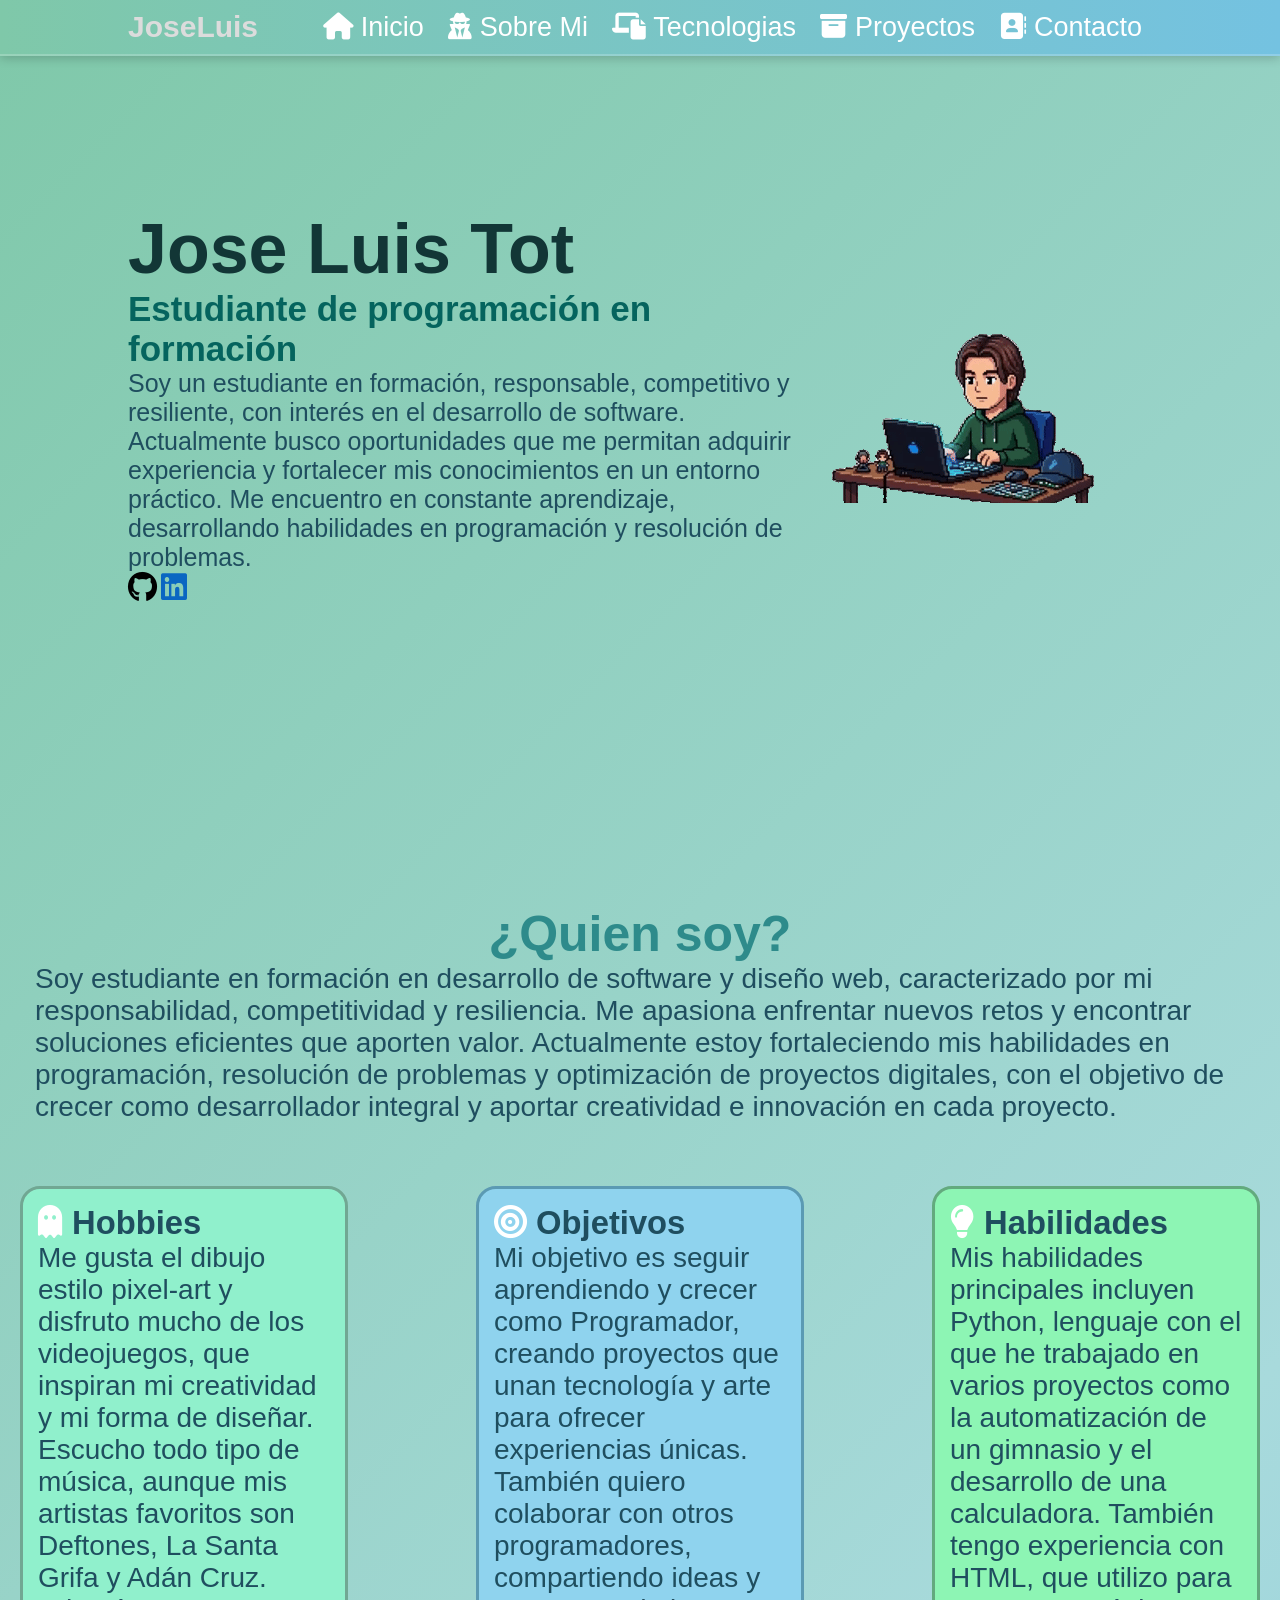
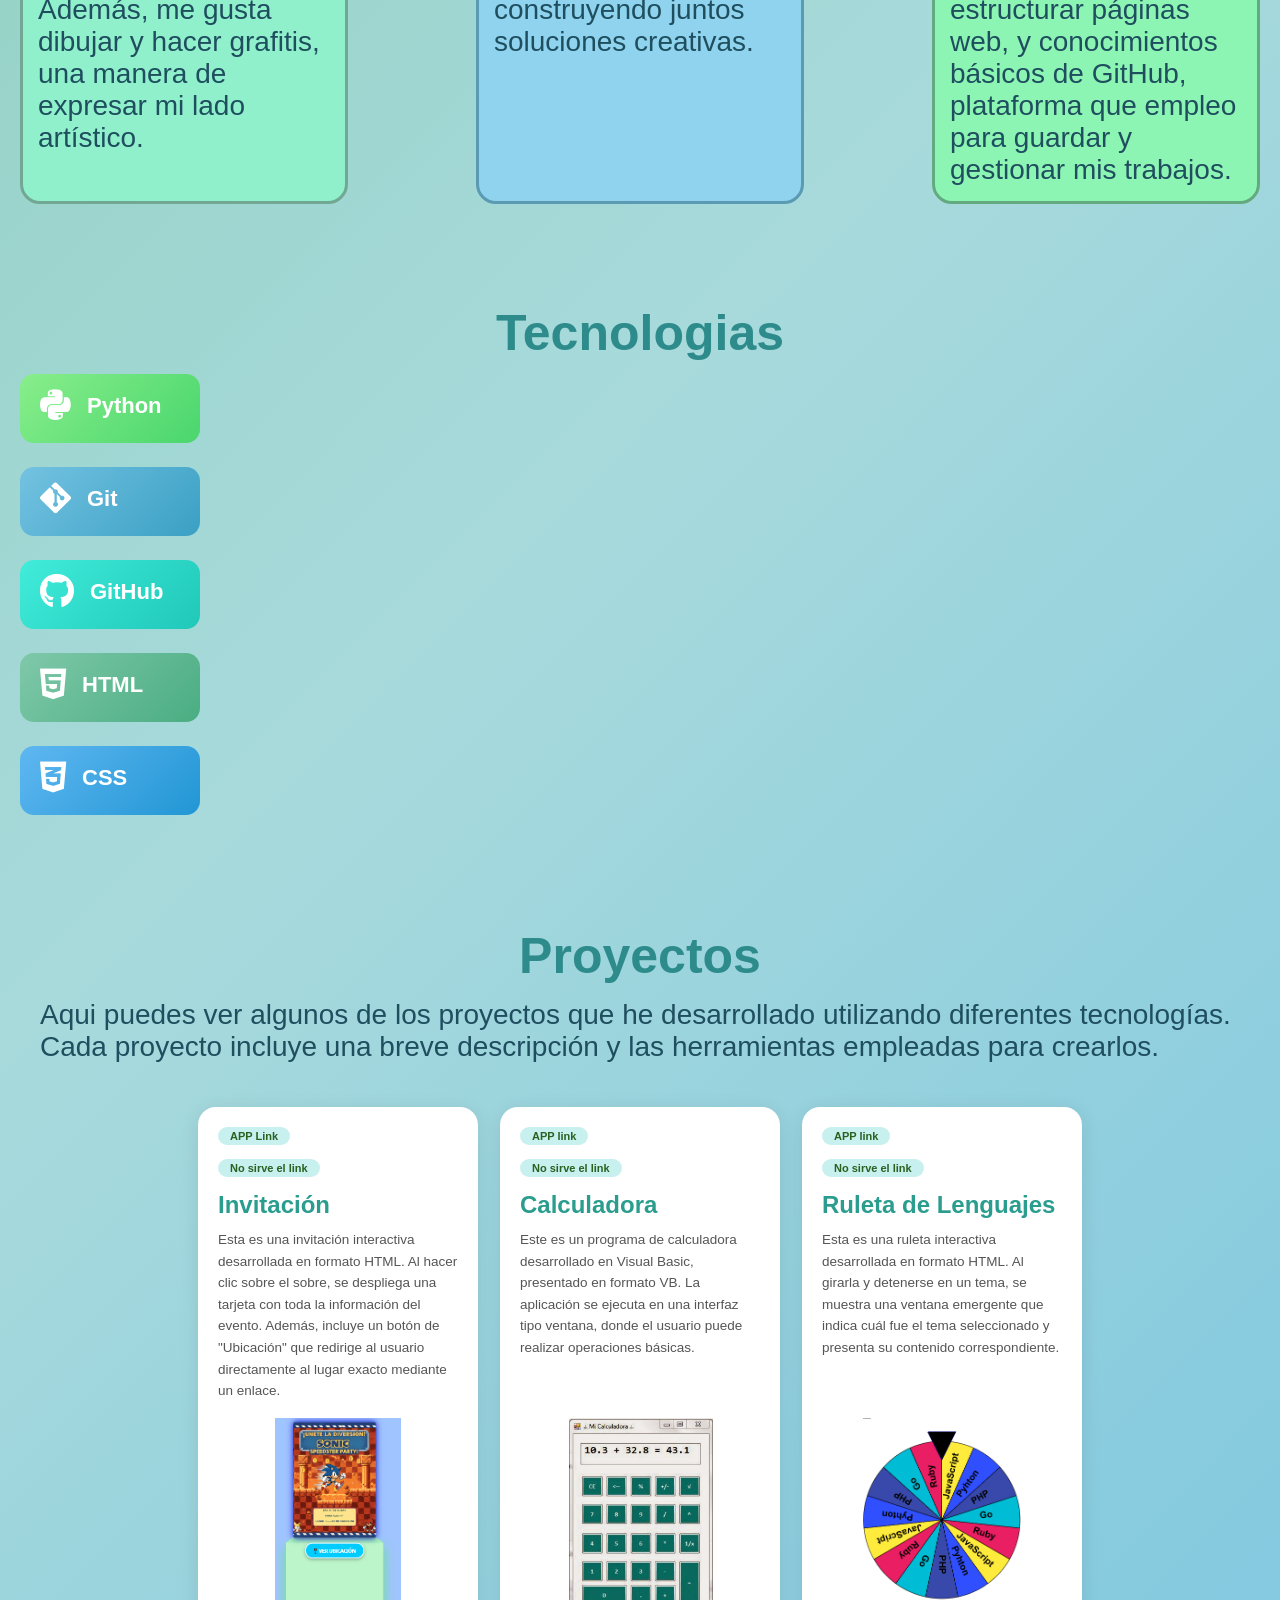
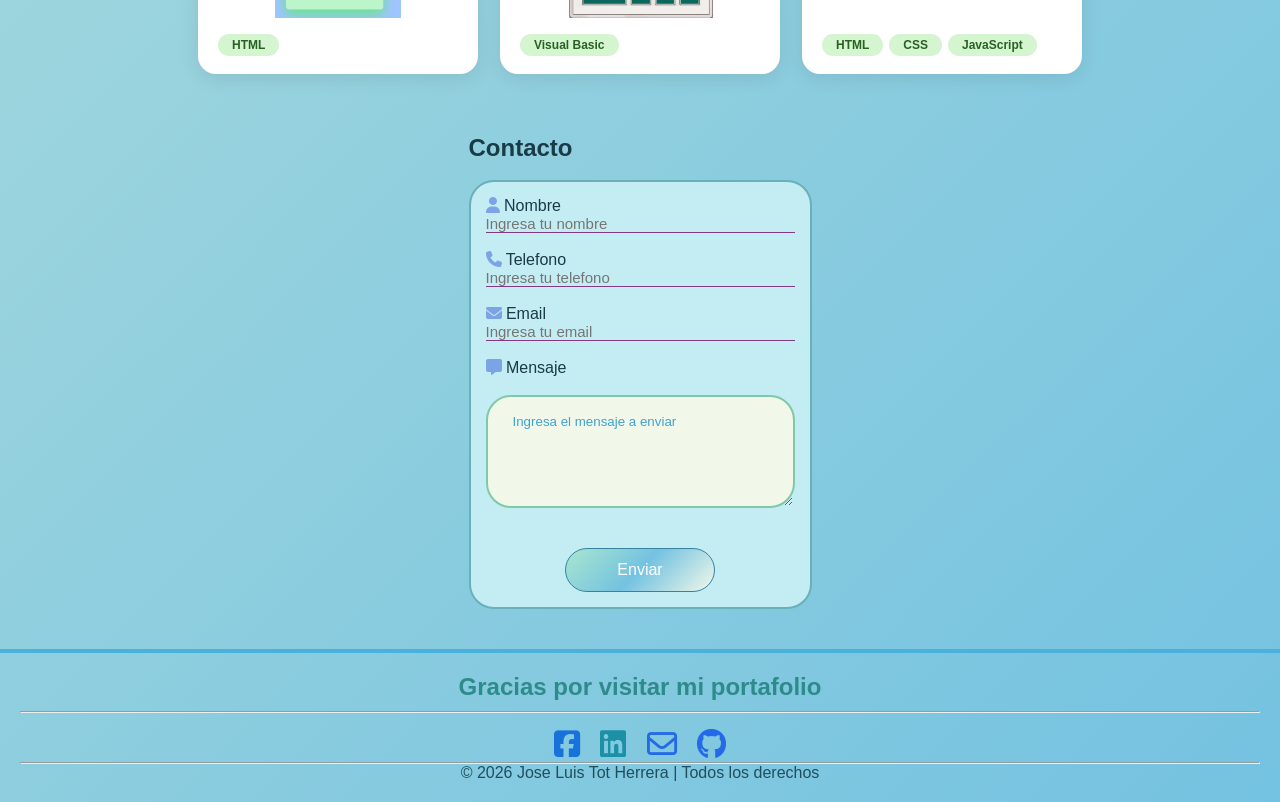
==== commit 5f48f025: "docs: :memo: Creacion del Readme Creacion del Readme" ====
--- a/index.html
+++ b/index.html
@@ -34,7 +34,7 @@
                 <a href="https://www.linkedin.com/in/jose-luis-3a1300398/" target="_blank"><i class="fa-brands fa-linkedin" style="font-size: 30px; color: #0A66C2;"></i></a>
             </div>
             <div class="imagen">
-                <img src="Multimedia/2026-03-31-1774981279956-Picsart-BackgroundRemover (1).gif" alt="Avatar escribiendo">
+                <img src="Multimedia/avatar.gif" alt="Avatar escribiendo">
             </div>
         </div>
     </section>
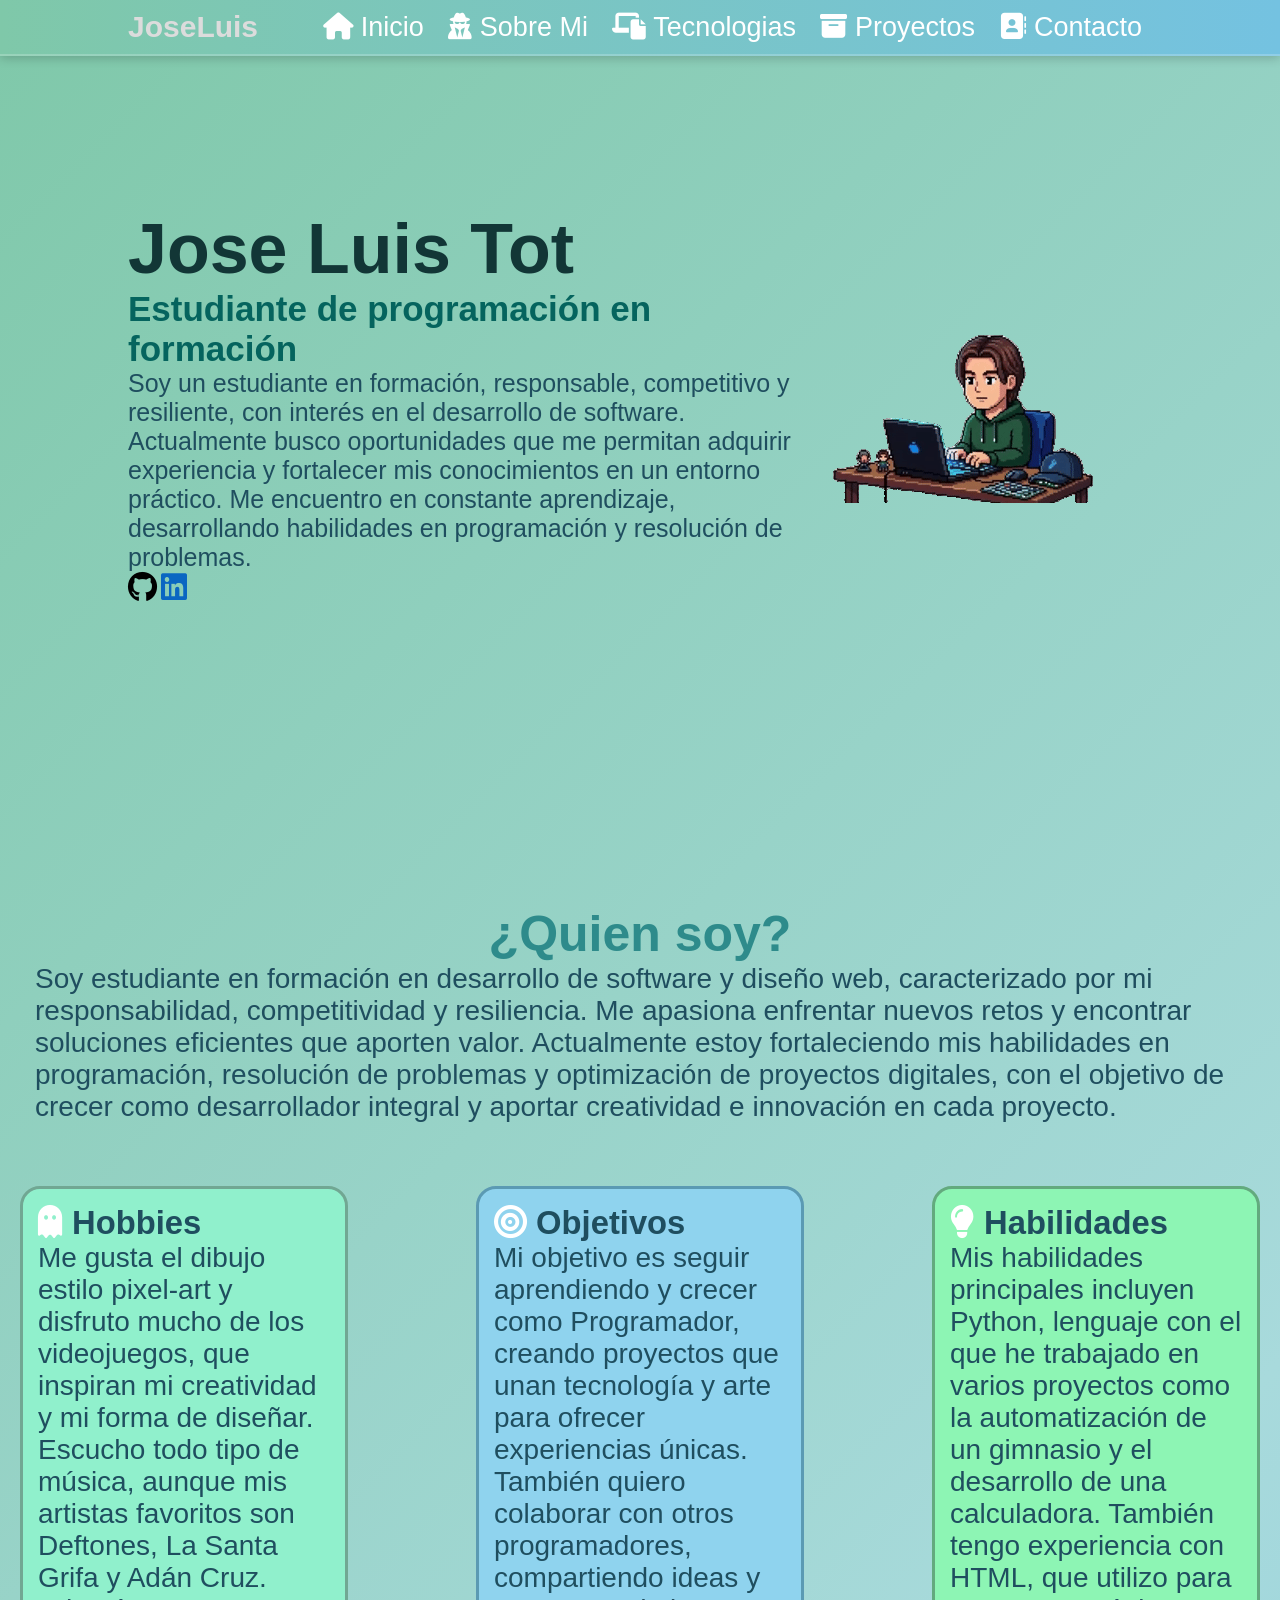
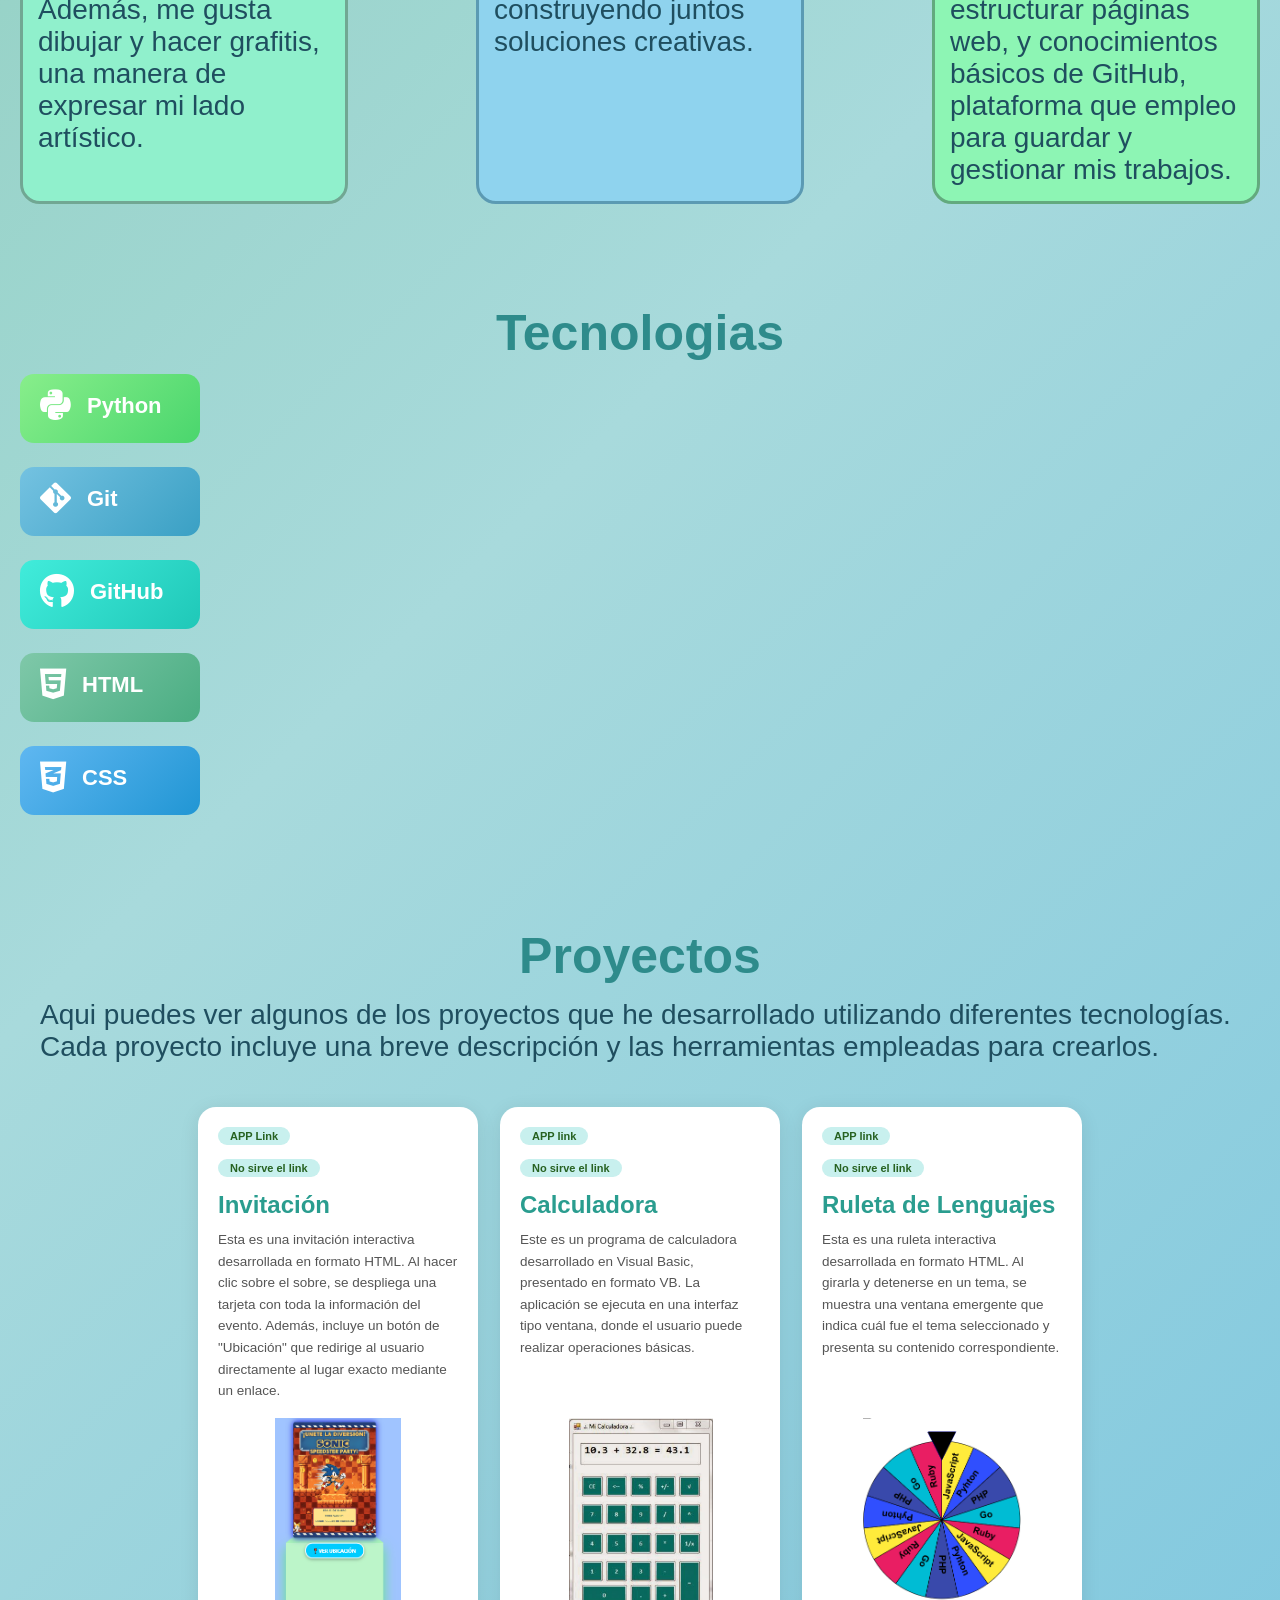
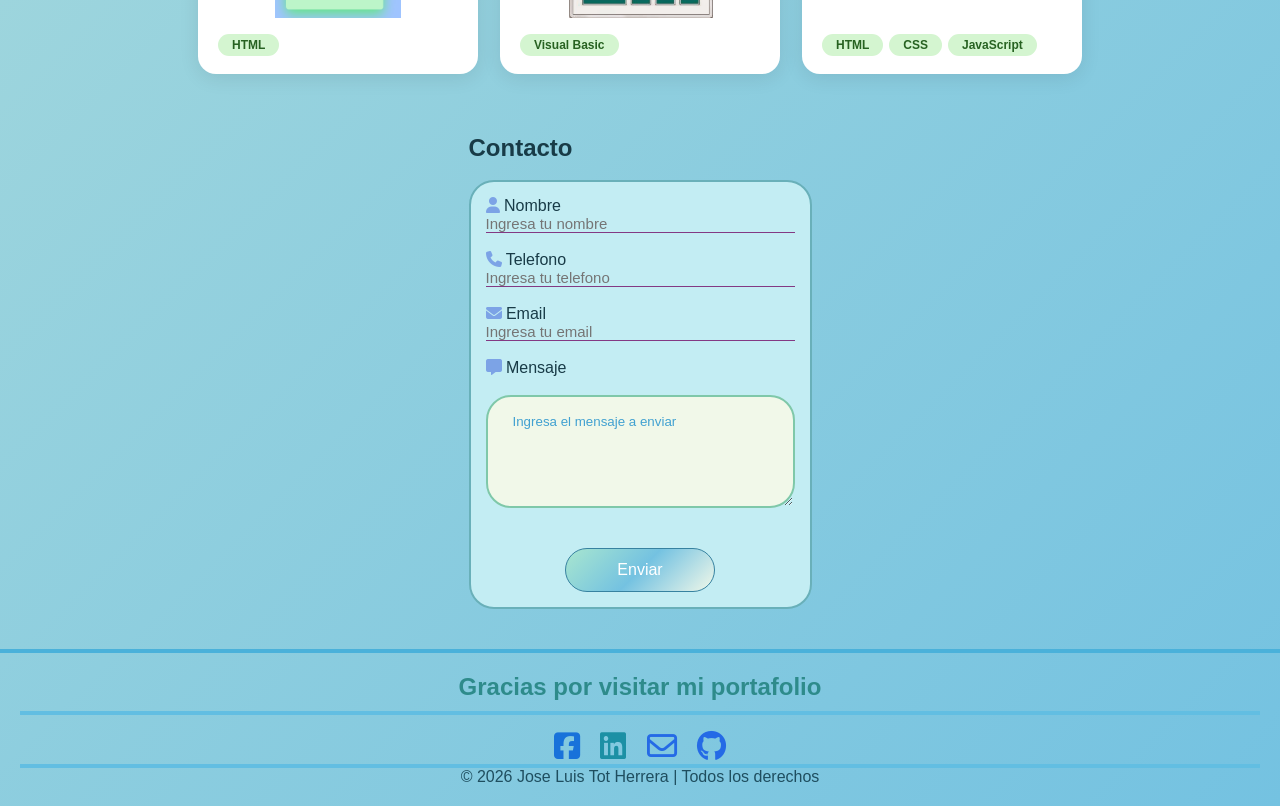
==== commit 4ffcc6a0: "feat: :sparkles: Agregue enlace a mi correo y color a la etiqueta hr Agregue enlace a mi correo y co" ====
--- a/index.html
+++ b/index.html
@@ -223,7 +223,7 @@
         <div class="RedesSociales">
             <a href="https://www.facebook.com/jose.luis.650439?mibextid=ZbWKwL" target="_blank"><i class="fa-brands fa-square-facebook" style="color: rgb(24, 114, 218);"></i></a>
             <a href="https://www.linkedin.com/in/jose-luis-3a1300398/" target="_blank"><i class="fa-brands fa-linkedin" style="color: rgb(28, 144, 165);"></i></a>
-            <a href="/cdn-cgi/l/email-protection#4c38233824293e3e293e2d26233f292039253f0c2b212d2520622f2321" target="_blank"><i class="fa-regular fa-envelope" style="color: rgb(36, 106, 230);"></i></a>
+            <a href="mailto:totherrerajoseluis@gmail.com" target="_blank"><i class="fa-regular fa-envelope" style="color: rgb(36, 106, 230);"></i></a>
             <a href="https://github.com/Jose-langL" target="_blank"><i class="fa-brands fa-github" style="color: rgb(36, 106, 230);"></i></a>
         </div>
         <hr>
--- a/estilos.css
+++ b/estilos.css
@@ -350,6 +350,10 @@
     margin-bottom: 10px;
 }
 
+.piedepagina hr {
+    border: 2px solid #62bee2;
+}
+
 .RedesSociales {
     margin-top: 15px;
 }
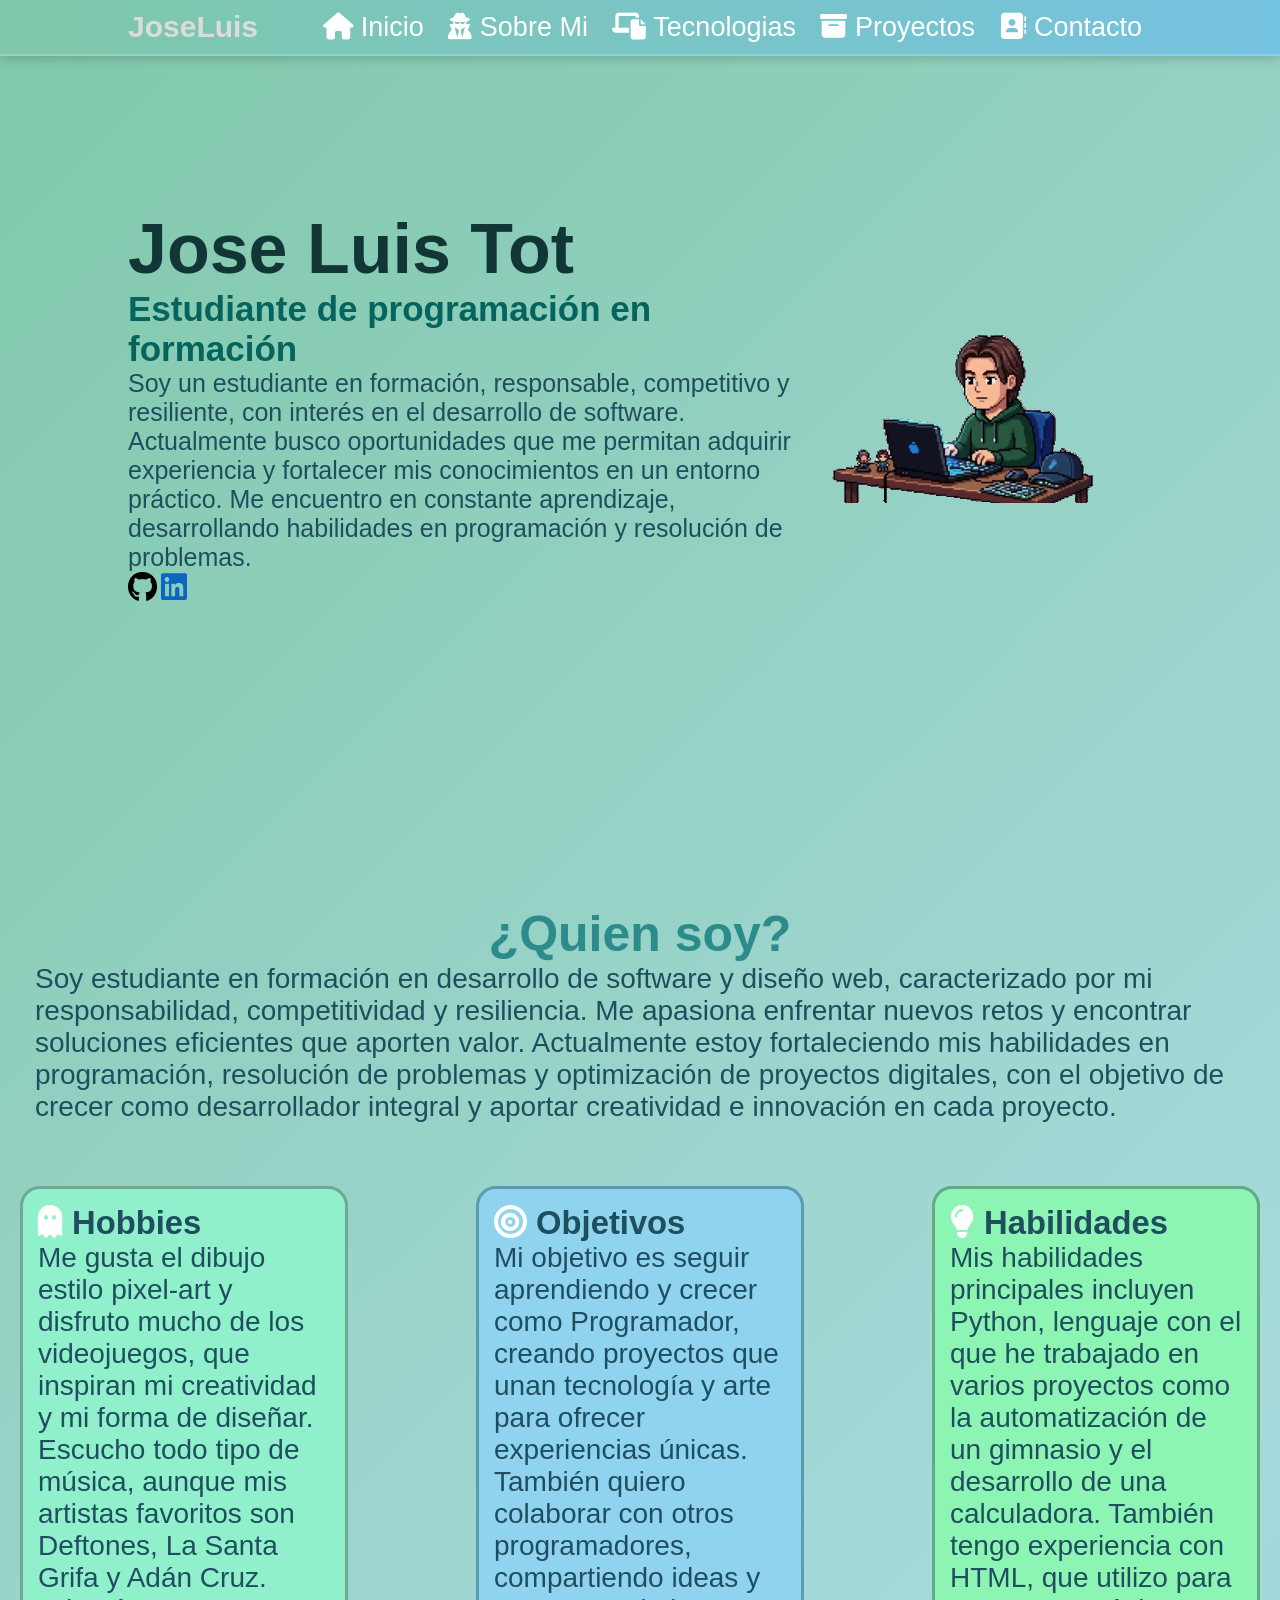
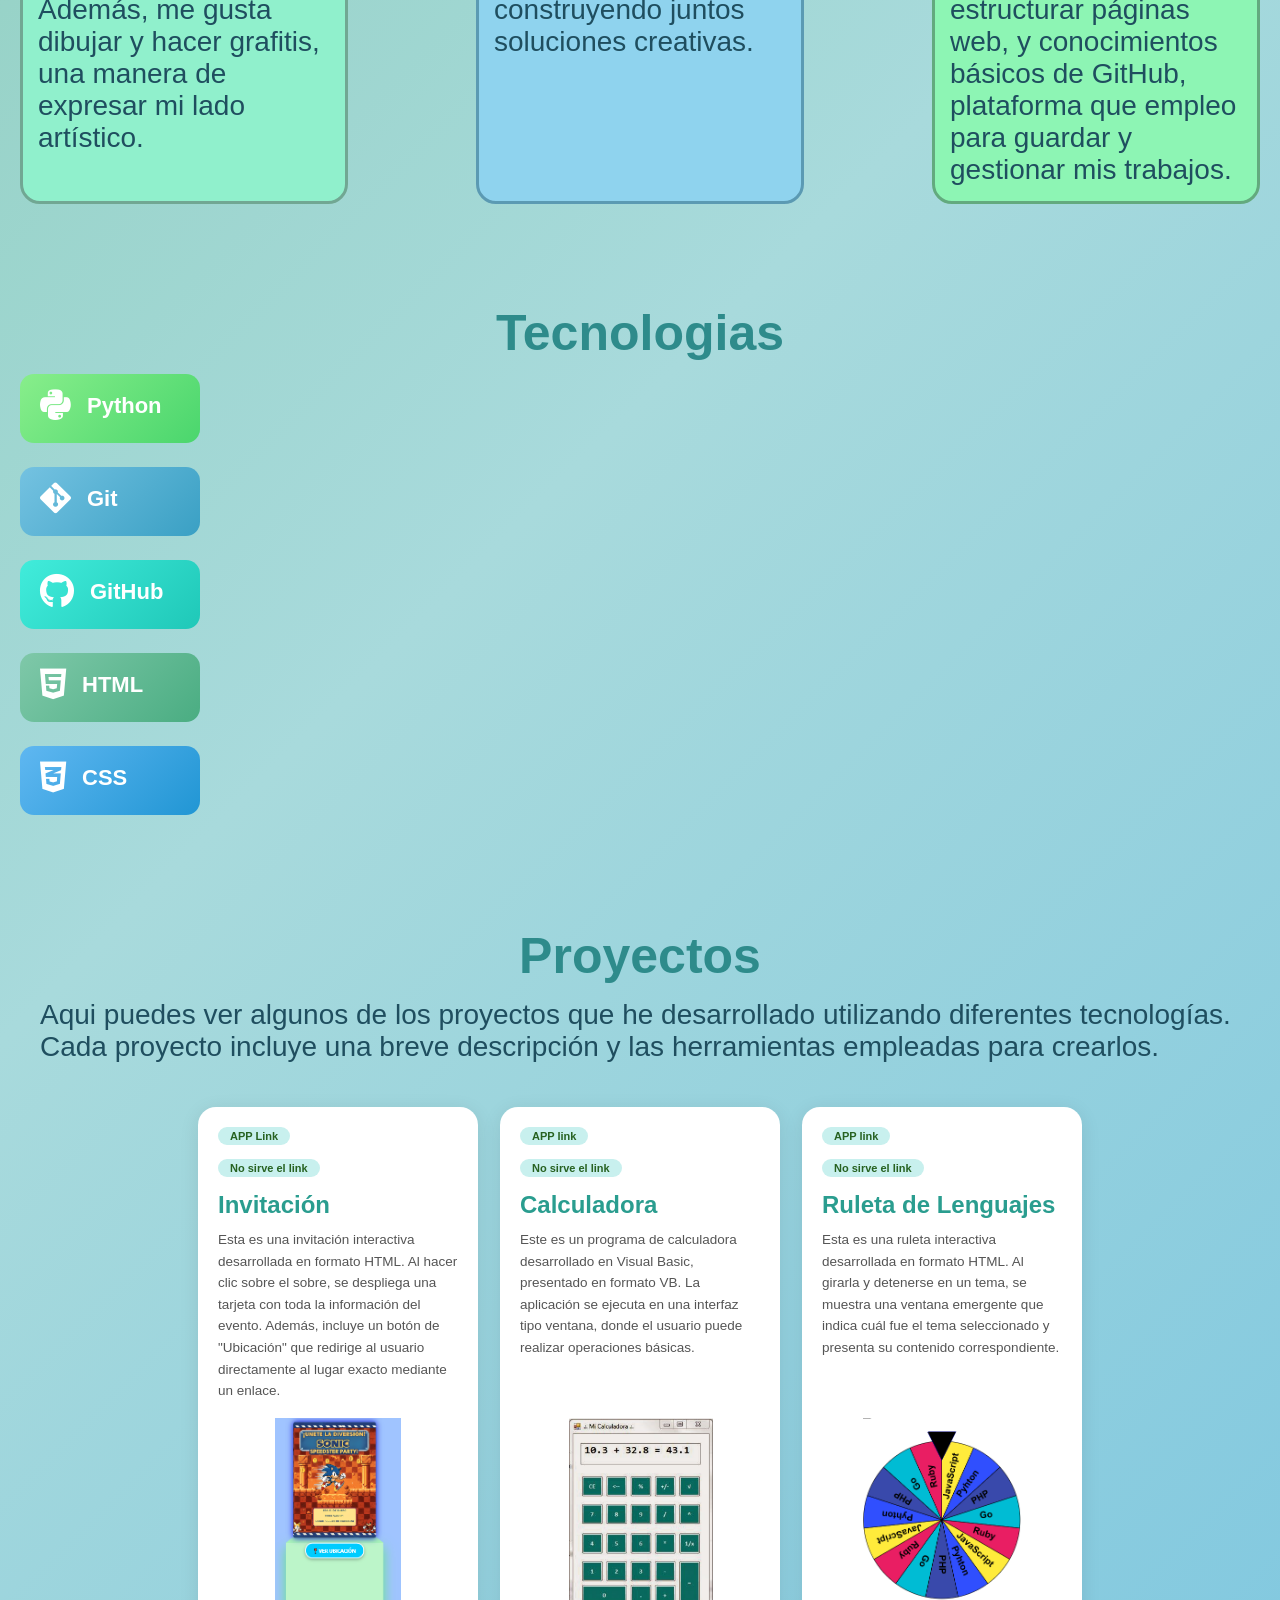
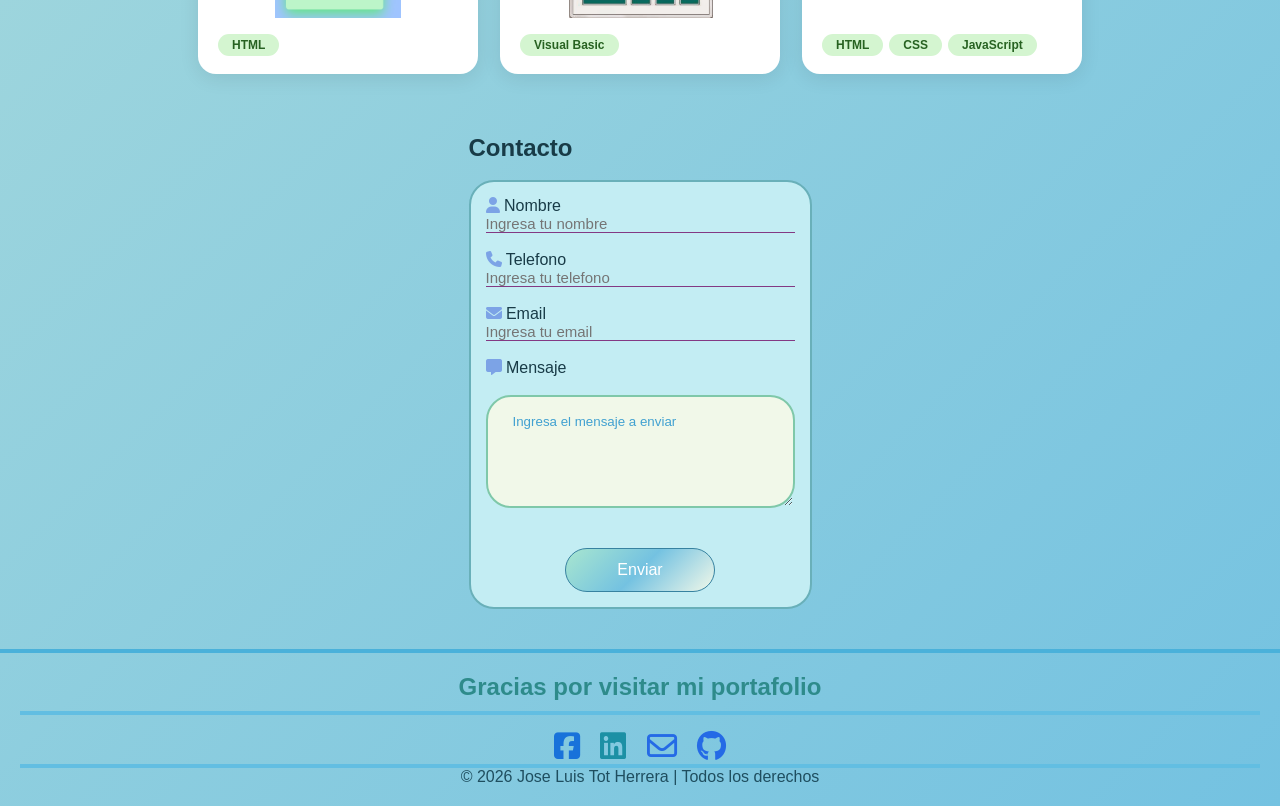
==== commit 4214c3a5: "feat: :bug: Arregle el formulario de contacto Arregle el formulario de contacto" ====
--- a/index.html
+++ b/index.html
@@ -191,7 +191,7 @@
     <section id="Nav_contacto">
         <div class="formulariocontacto">
             <div class="form-wrapper">
-                <form action="https://formsubmit.co/totherrerajoseluis@gmail.com" method="POST">
+                <form action="https://formspree.io/f/mbdpvlvq" method="POST">
                     <h1>Contacto</h1><br>
                     <div class="input-group">
                         <label for="name"><i class="fa-solid fa-user" style="color: rgb(124, 163, 230);"></i> Nombre</label>
@@ -207,9 +207,6 @@
                         <textarea name="mensaje" id="mensaje" cols="30" rows="5" placeholder="Ingresa el mensaje a enviar"></textarea>
 
                         <input class="btn" type="submit" value="Enviar">
-
-                        <input type="hidden" name="_next" value="">
-                        <input type="hidden" name="_captcha" value="false">
                     </div>
                 </form>
             </div>
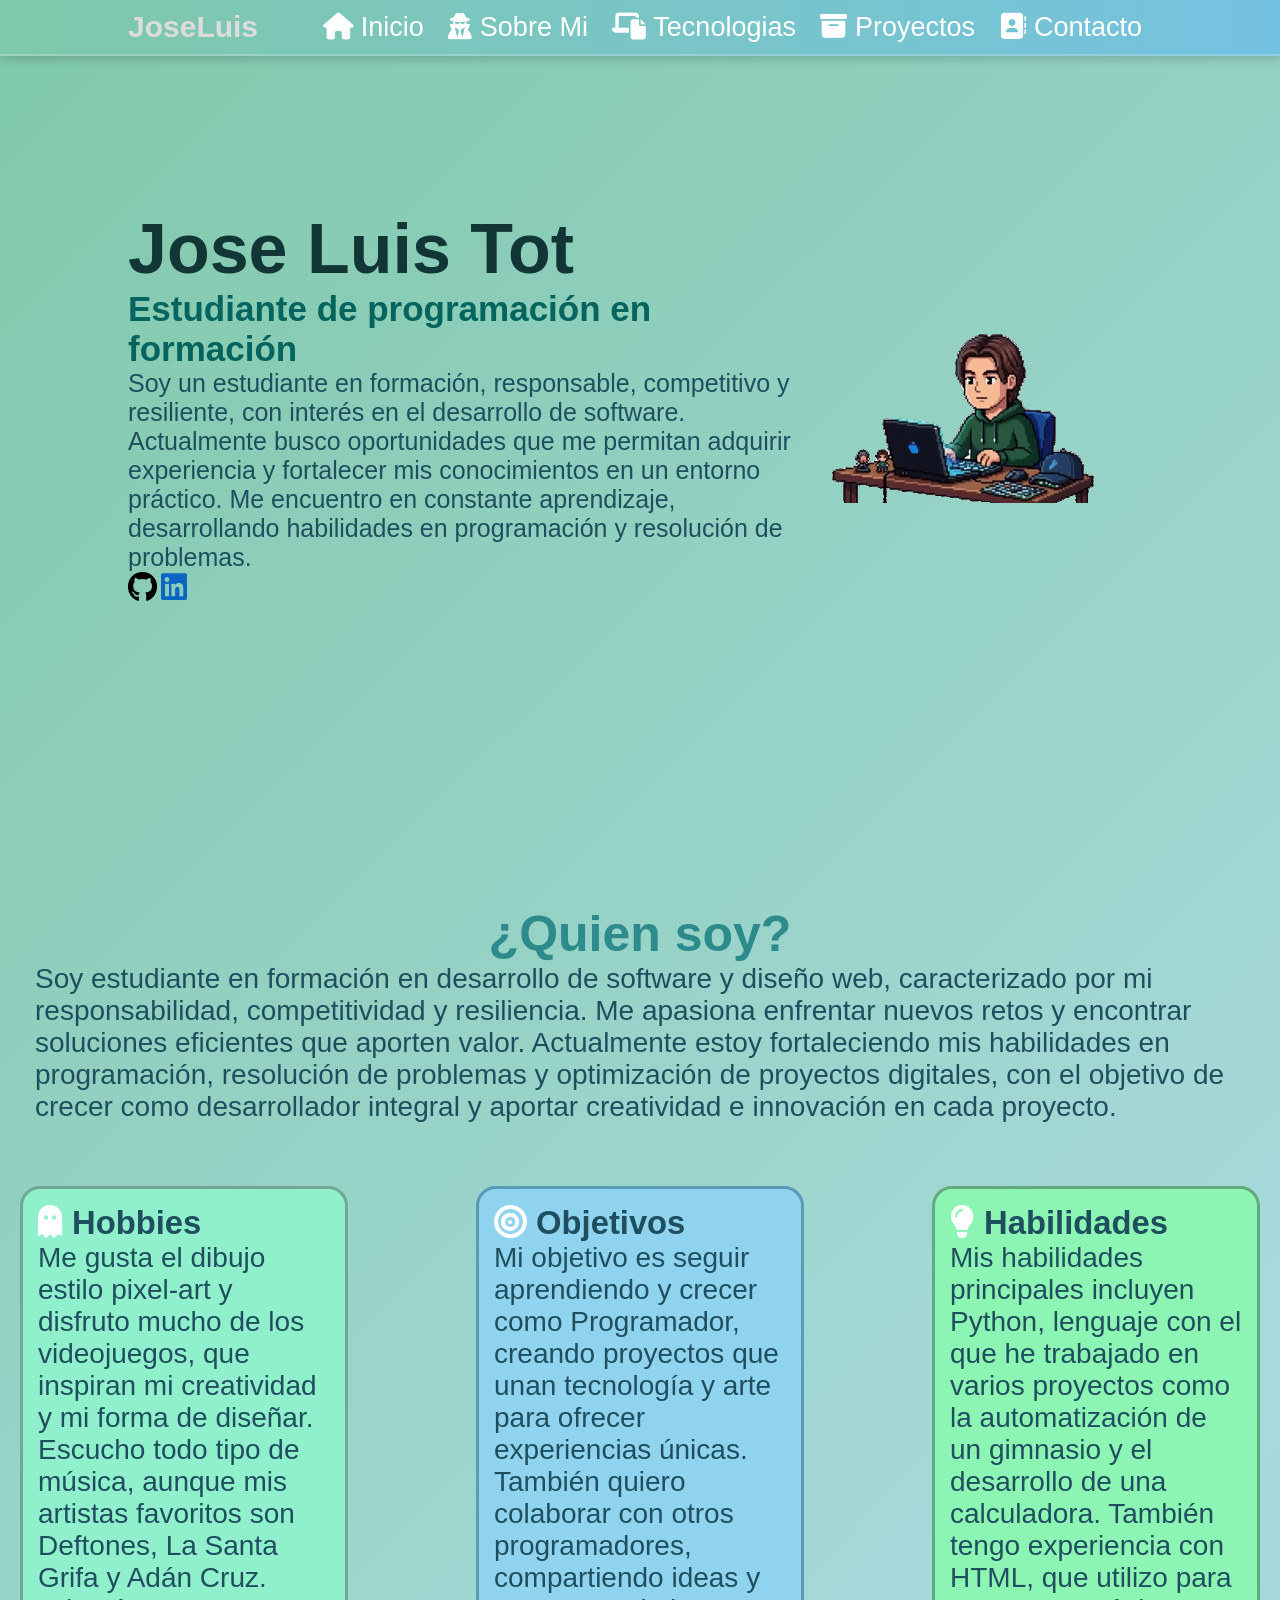
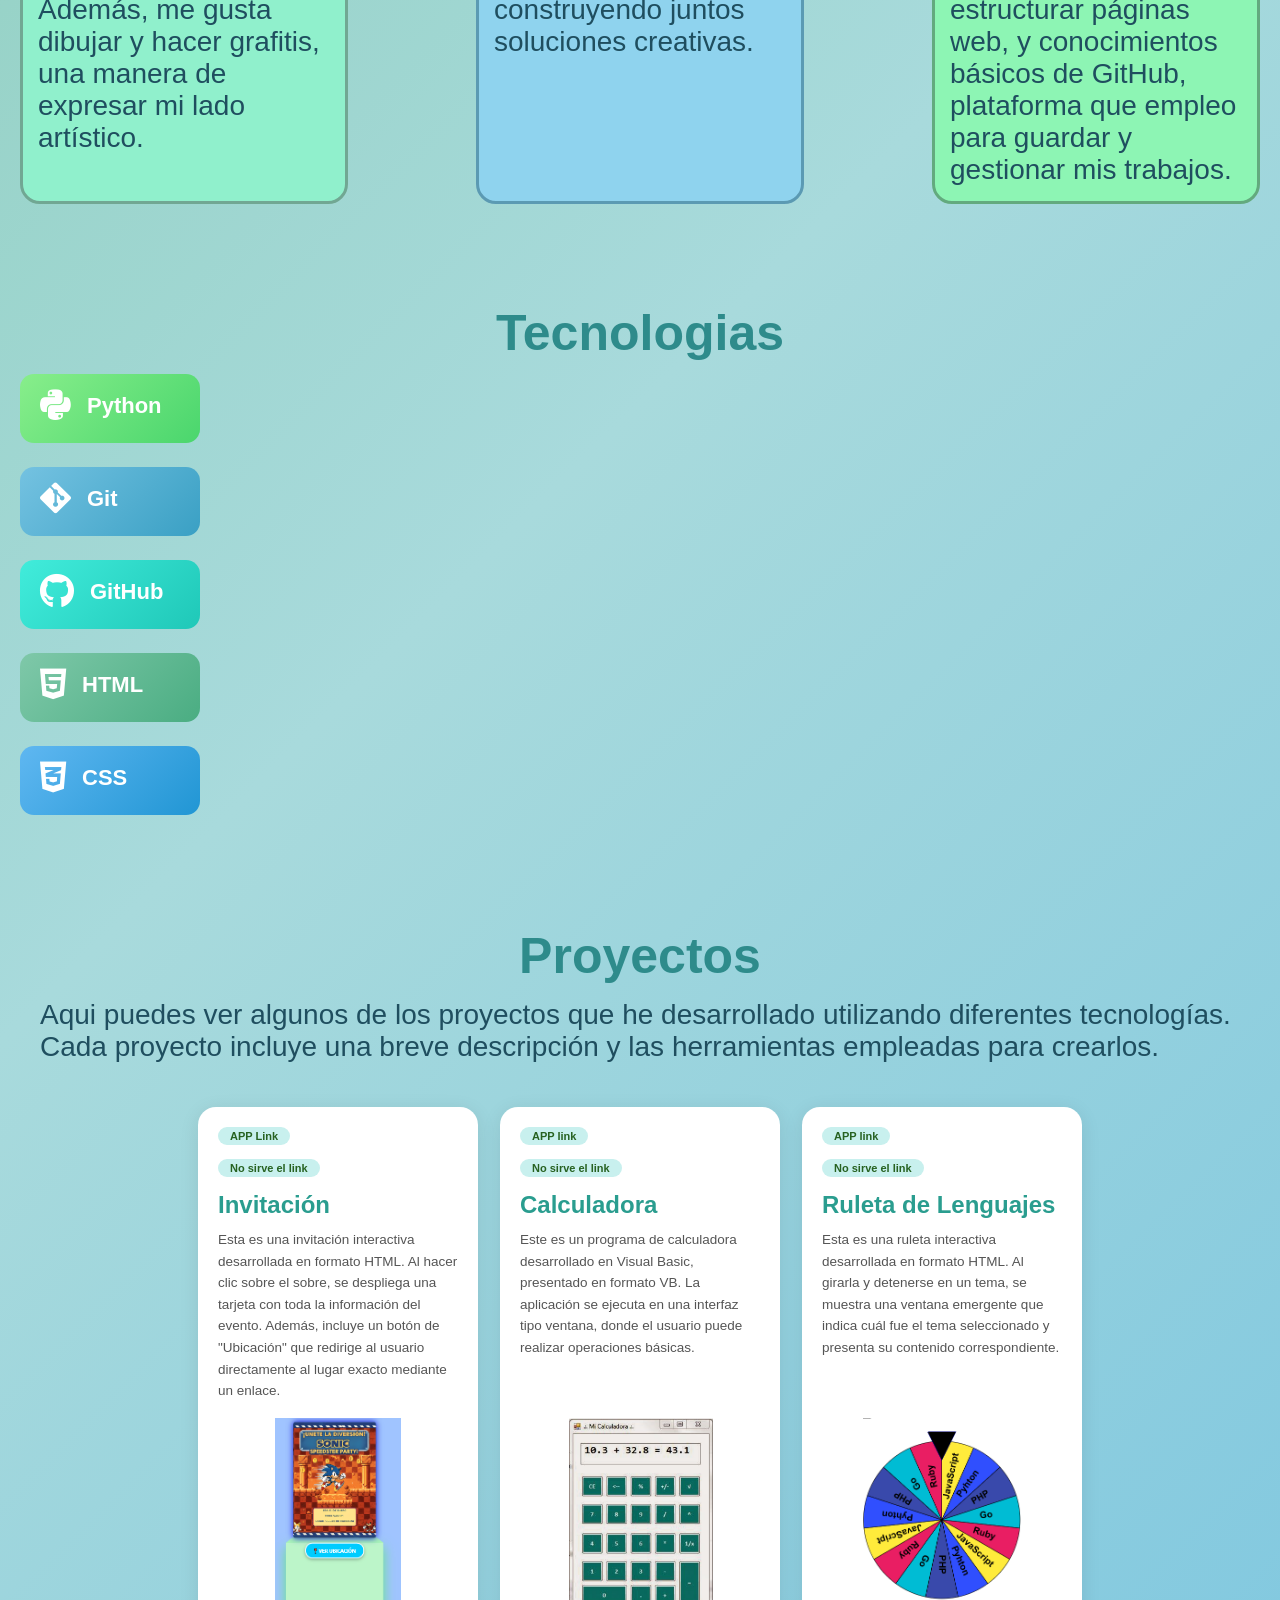
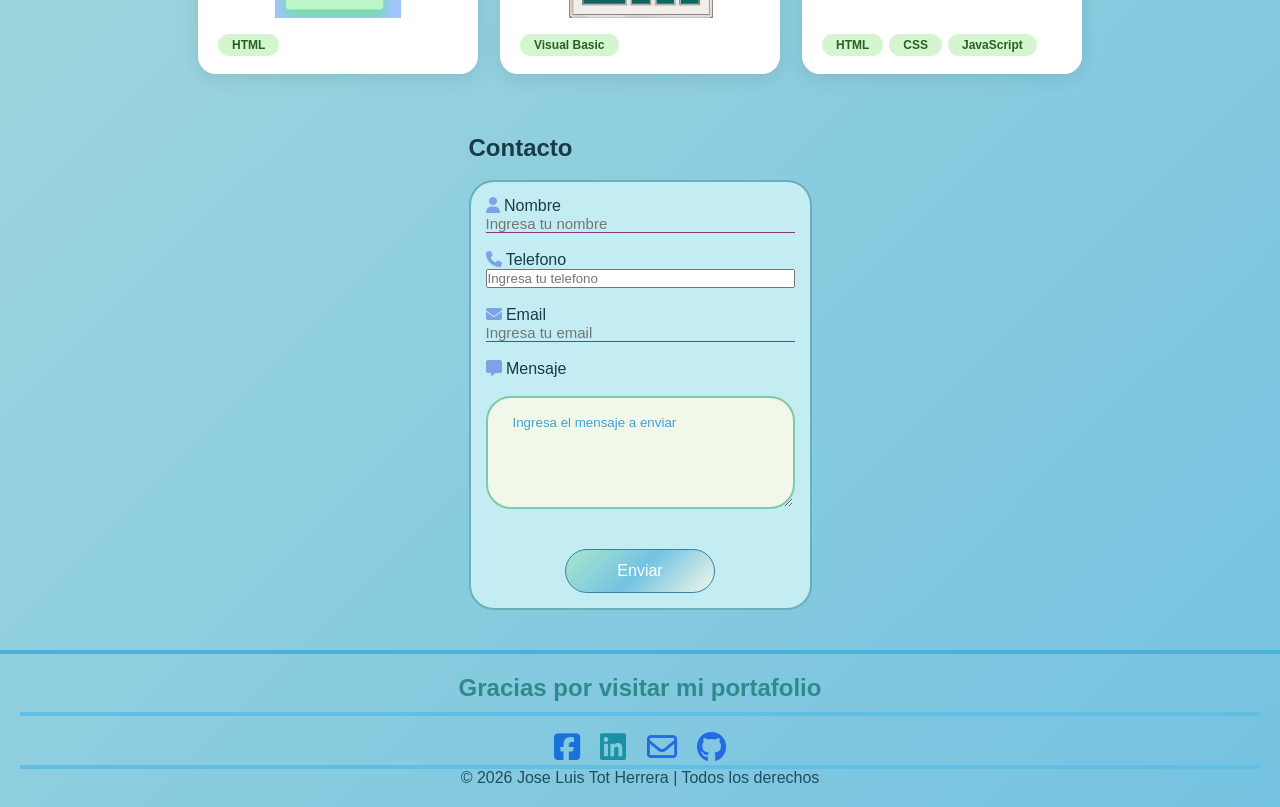
==== commit 7a61281c: "fix: :bug: Correccion del formulario contactos Correccion del formulario contactos" ====
--- a/index.html
+++ b/index.html
@@ -191,22 +191,25 @@
     <section id="Nav_contacto">
         <div class="formulariocontacto">
             <div class="form-wrapper">
-                <form action="https://formspree.io/f/mbdpvlvq" method="POST">
+                <form action="https://formsubmit.co/totherrerajoseluis@gmail.com" method="POST">
                     <h1>Contacto</h1><br>
                     <div class="input-group">
                         <label for="name"><i class="fa-solid fa-user" style="color: rgb(124, 163, 230);"></i> Nombre</label>
-                        <input type="text" name="name" id="name" placeholder="Ingresa tu nombre"><br>
+                        <input type="text" name="name" id="name" placeholder="Ingresa tu nombre" required><br>
 
                         <label for="telefono"><i class="fa-solid fa-phone" style="color: rgb(124, 163, 230);"></i> Telefono</label>
-                        <input type="number" name="telefono" id="telefono" placeholder="Ingresa tu telefono"><br>
+                        <input type="tel" name="telefono" id="telefono" placeholder="Ingresa tu telefono" required><br>
 
                         <label for="correo"><i class="fa-solid fa-envelope" style="color: rgb(124, 163, 230);"></i> Email</label>
-                        <input type="email" name="correo" id="correo" placeholder="Ingresa tu email"><br>
+                        <input type="email" name="correo" id="correo" placeholder="Ingresa tu email" required><br>
 
                         <label for="mensaje"><i class="fa-solid fa-message" style="color: rgb(124, 163, 230);"></i> Mensaje</label><br>
-                        <textarea name="mensaje" id="mensaje" cols="30" rows="5" placeholder="Ingresa el mensaje a enviar"></textarea>
+                        <textarea name="mensaje" id="mensaje" cols="30" rows="5" placeholder="Ingresa el mensaje a enviar" required></textarea>
 
                         <input class="btn" type="submit" value="Enviar">
+
+                        <input type="hidden" name="_next" value="https://jose-langl.github.io/Portafolio-/">
+                        <input type="hidden" name="_captcha" value="false">
                     </div>
                 </form>
             </div>
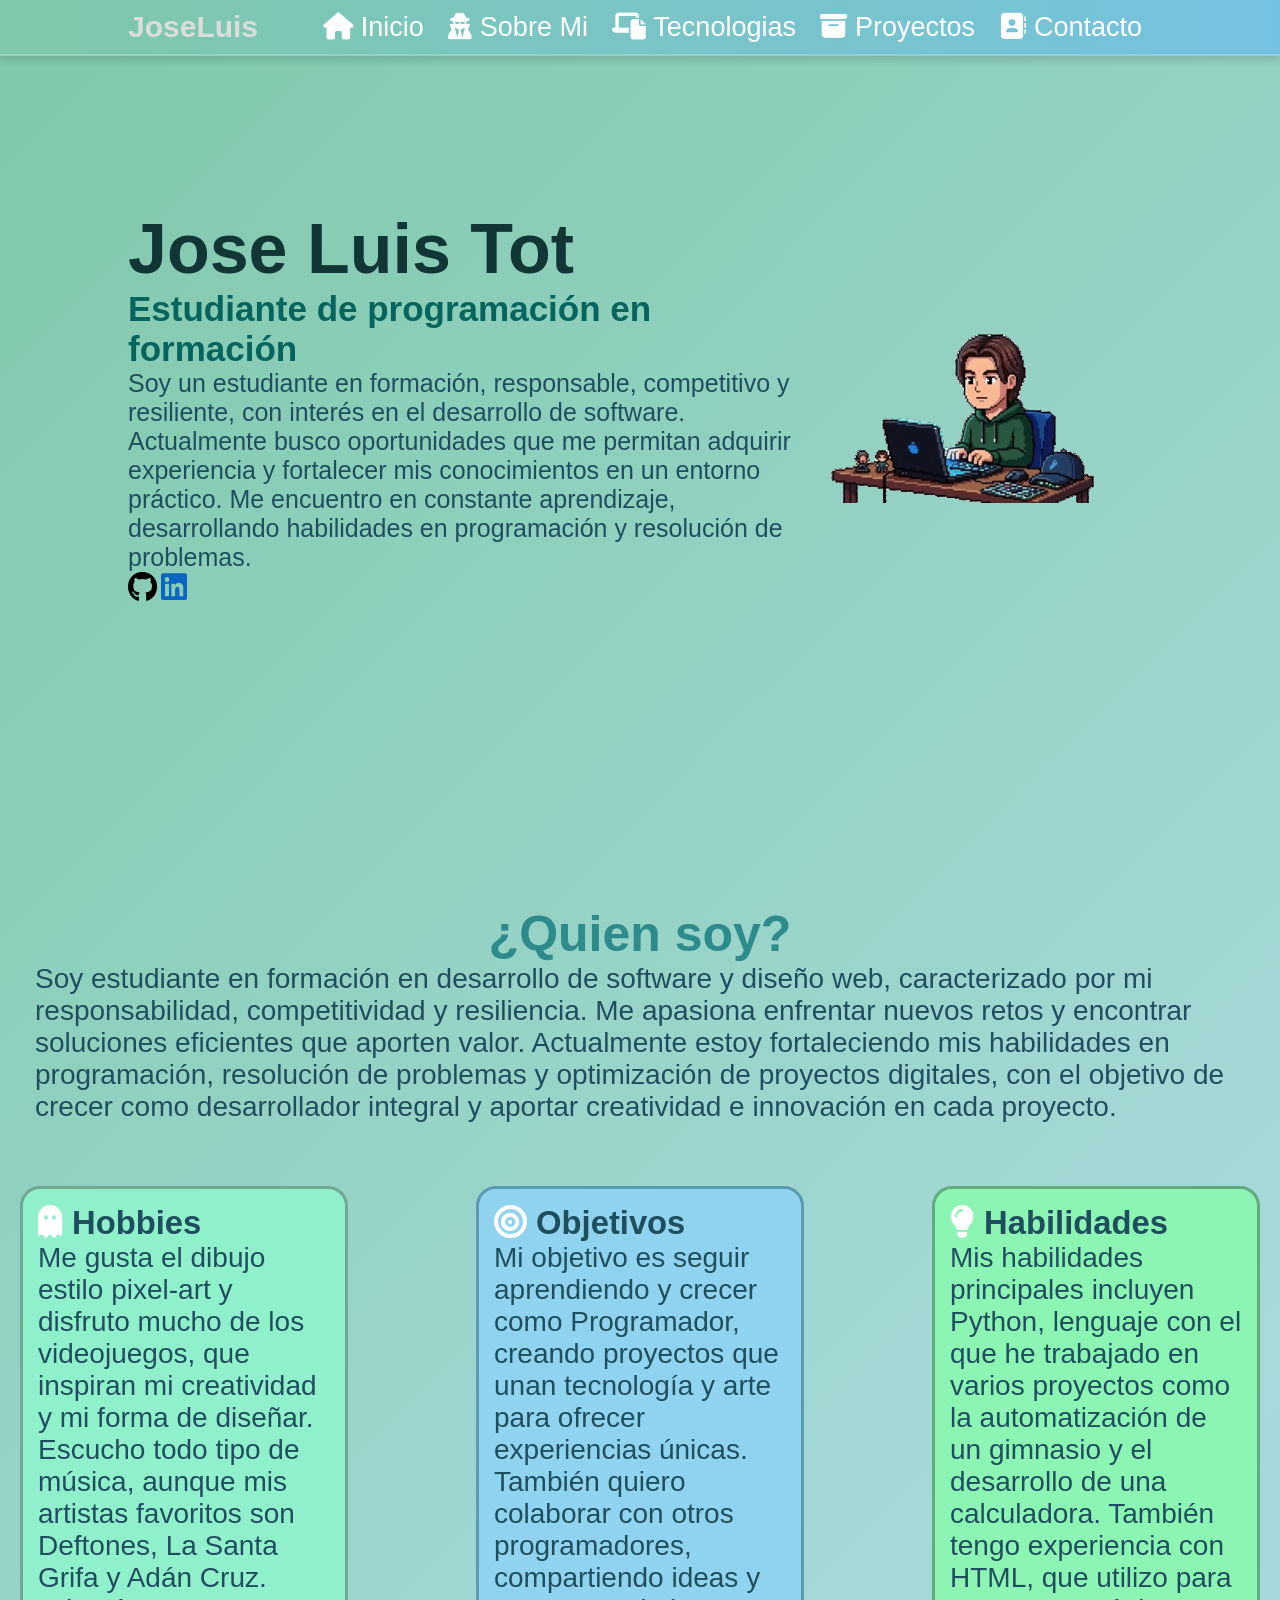
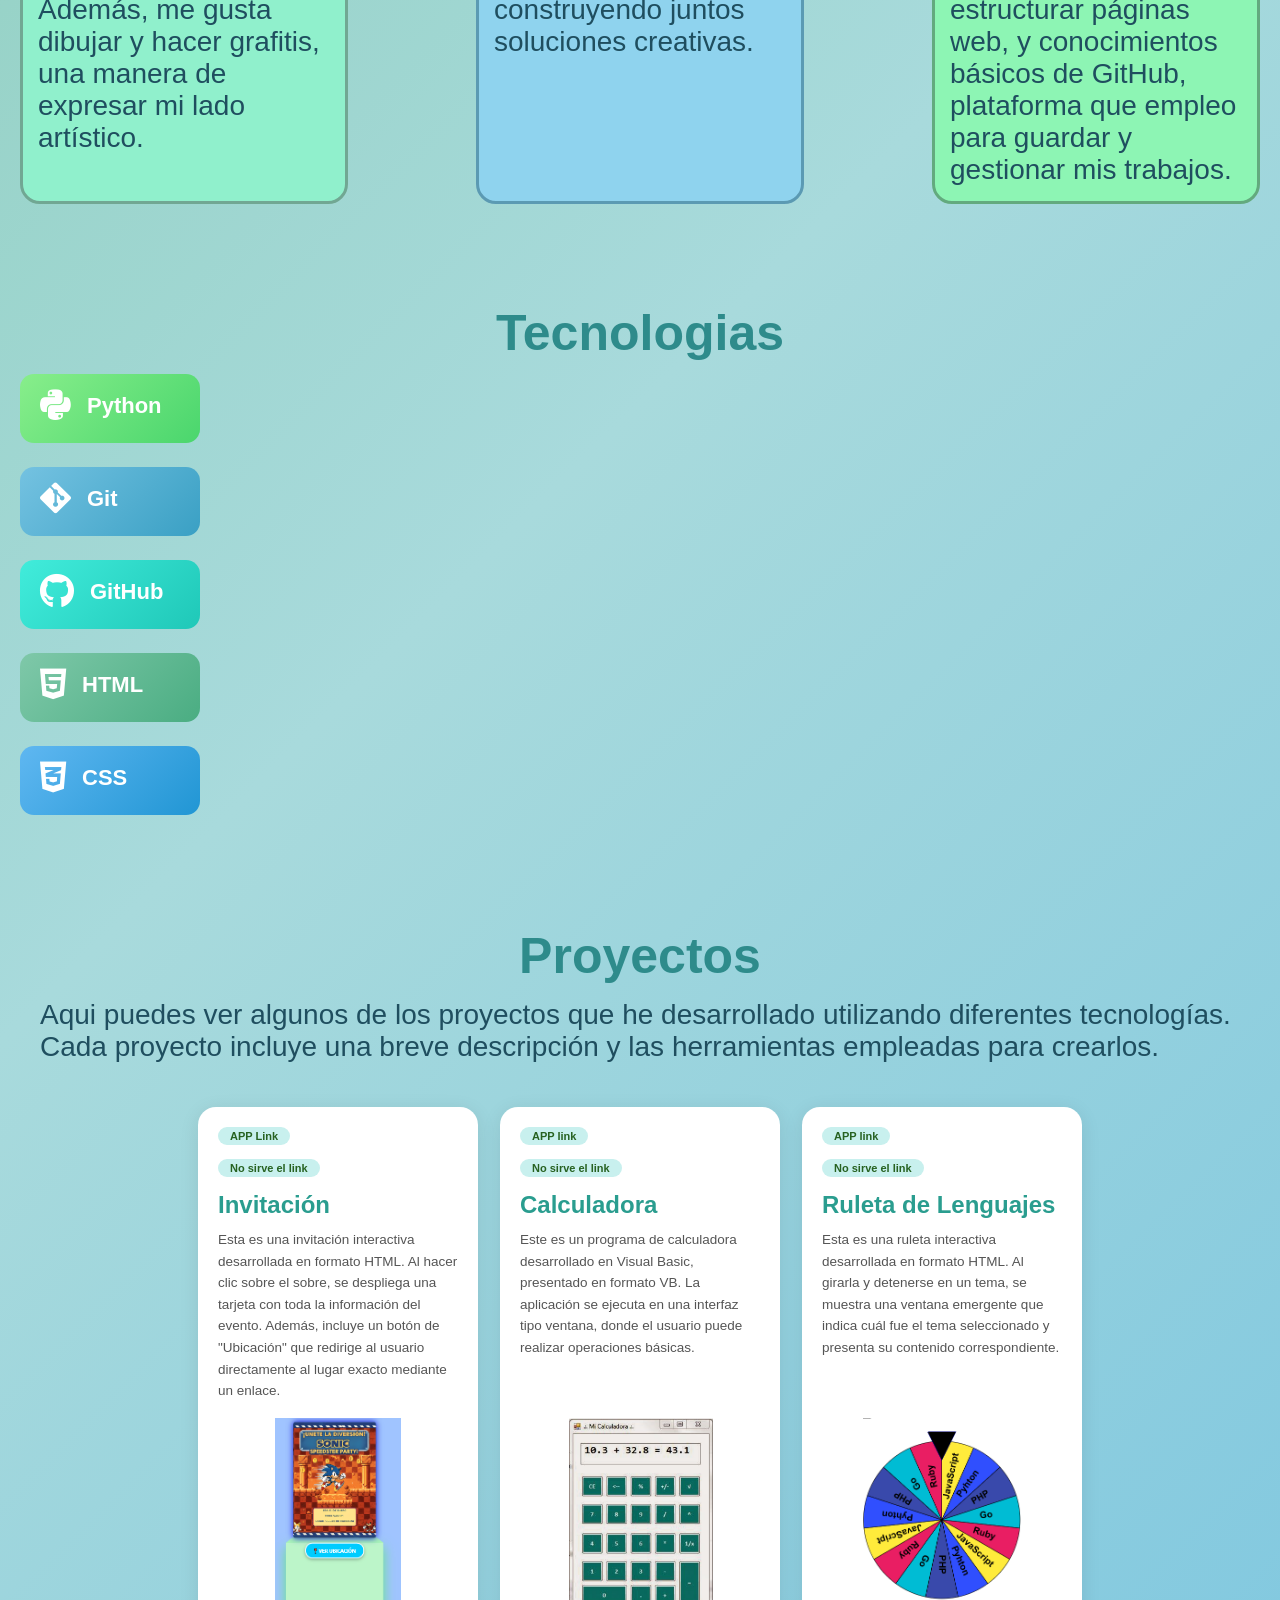
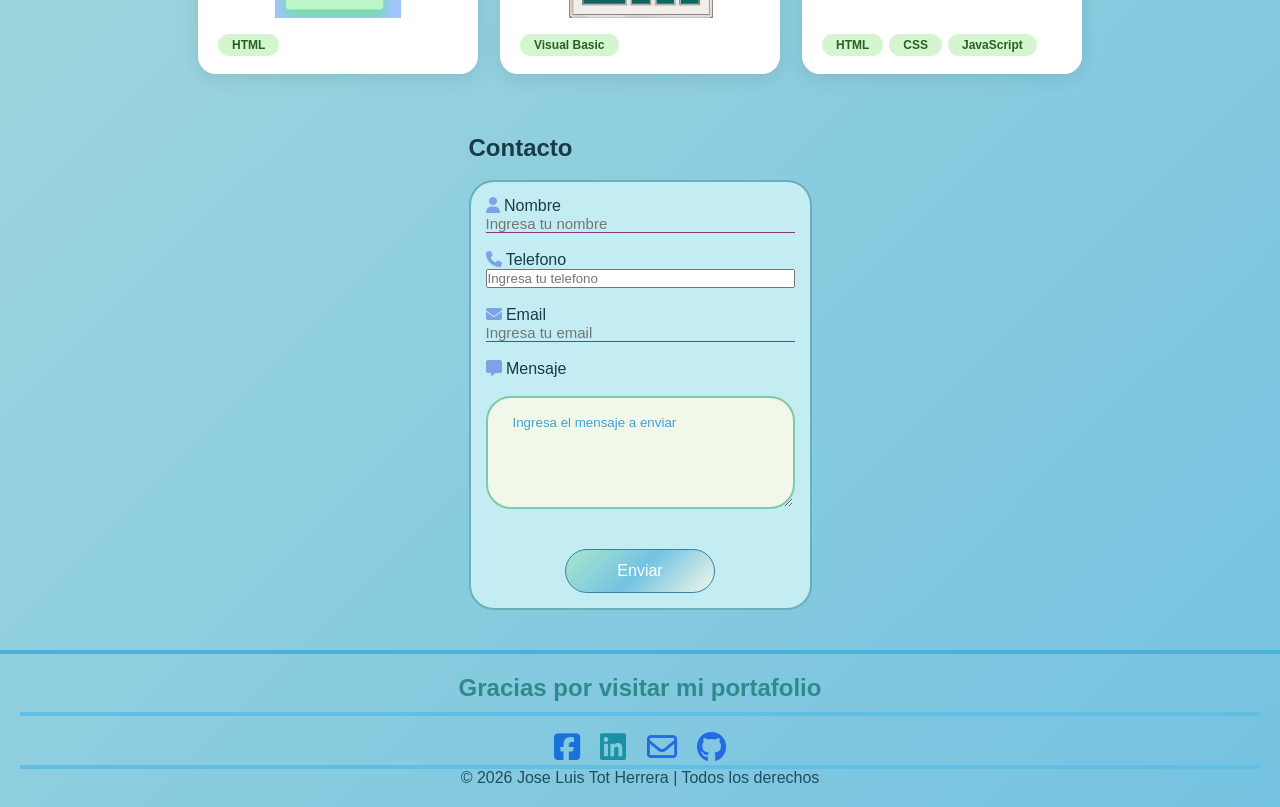
==== commit ba2282b6: "fix: :bug: Correcion del formulario contacto Correcion del formulario contacto" ====
--- a/index.html
+++ b/index.html
@@ -209,7 +209,7 @@
                         <input class="btn" type="submit" value="Enviar">
 
                         <input type="hidden" name="_next" value="https://jose-langl.github.io/Portafolio-/">
-                        <input type="hidden" name="_captcha" value="false">
+                        <input type="hidden" name="_captcha" value="false"> 
                     </div>
                 </form>
             </div>
